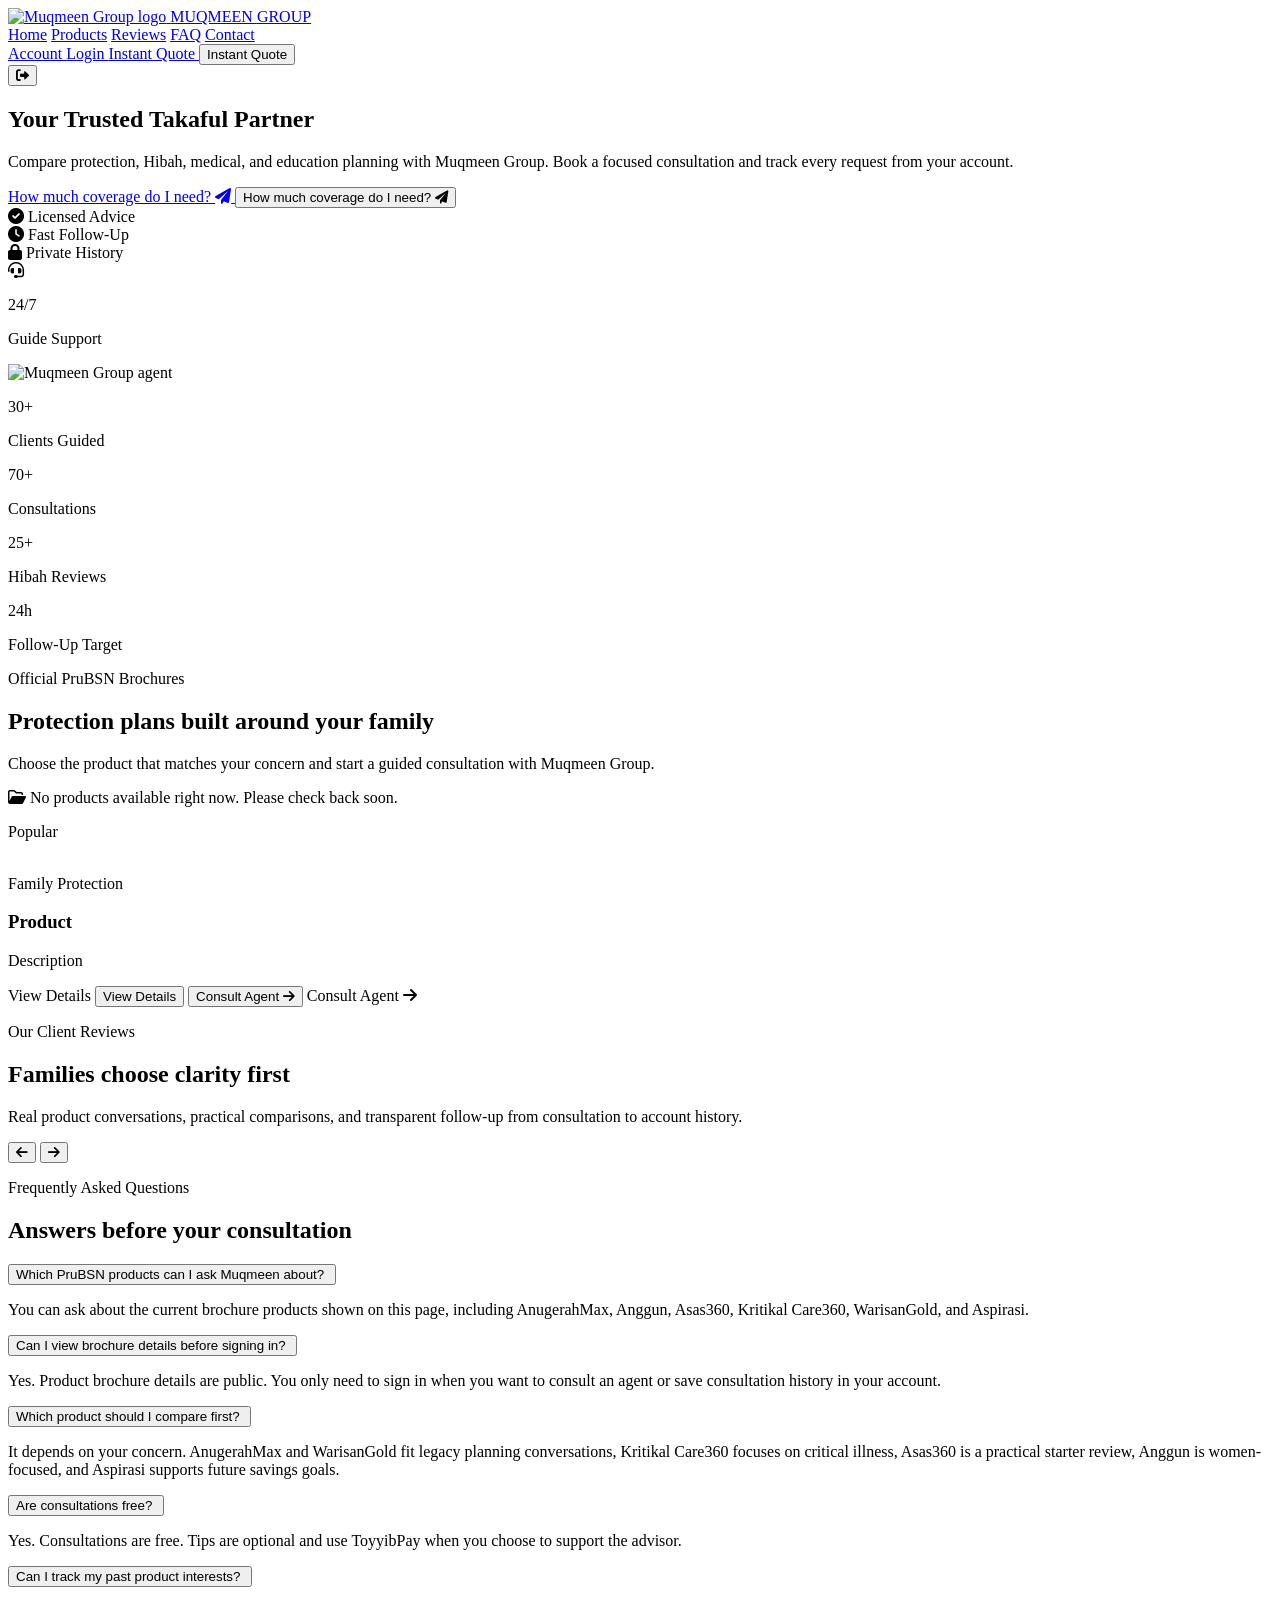
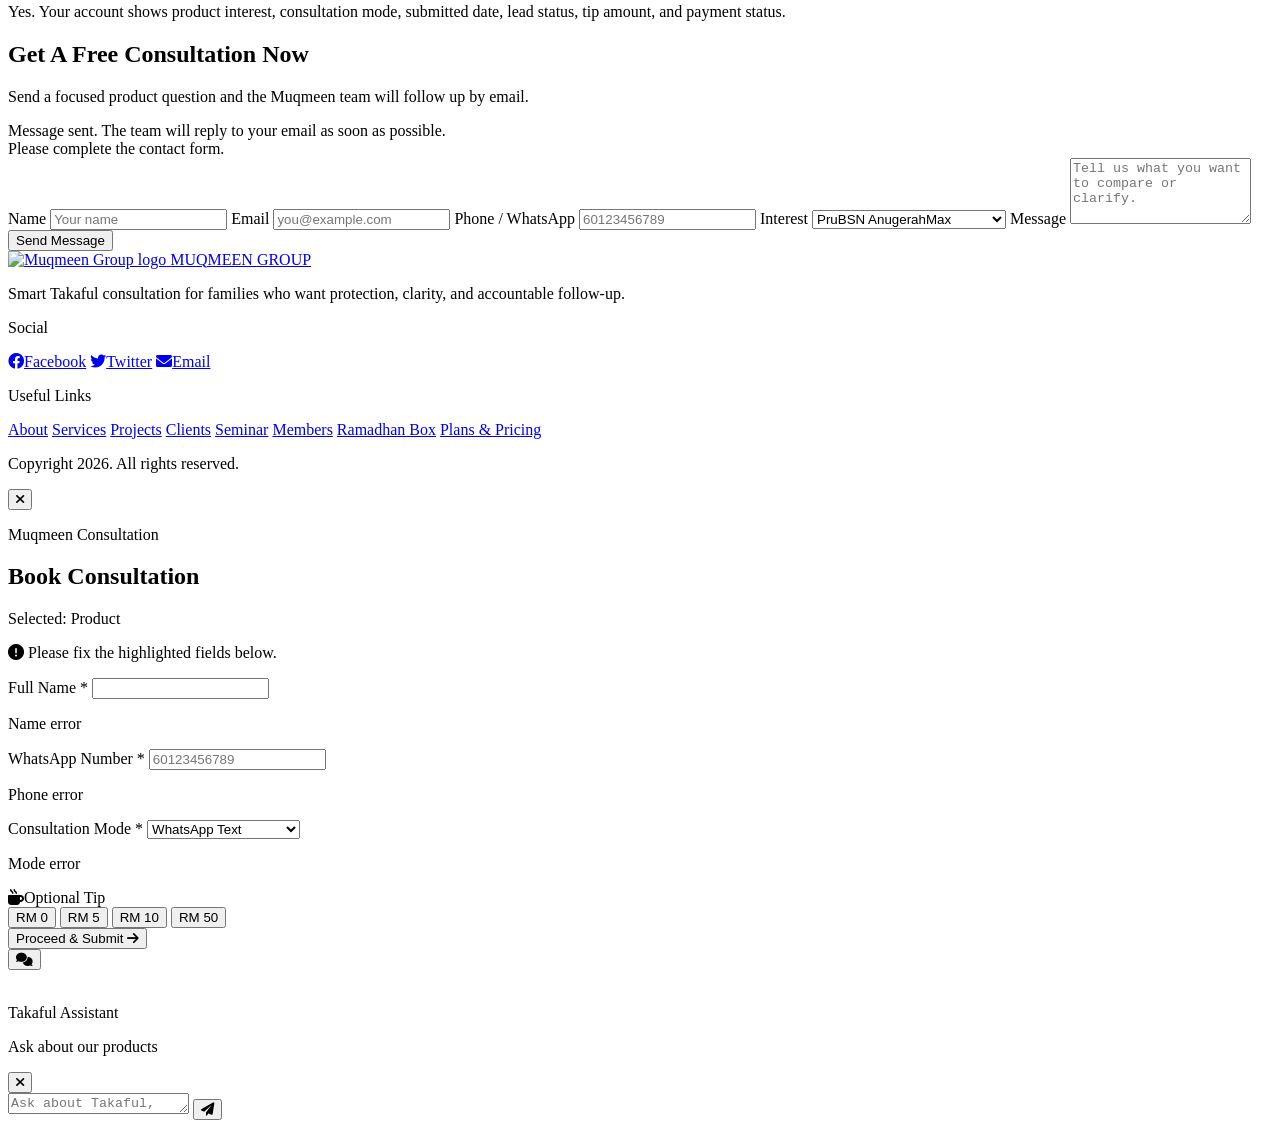
==== src/main/resources/templates/index.html @ d5a482e4 "merge Muqmeen brand assets" ====
<!DOCTYPE html>
<html lang="en" xmlns:th="http://www.thymeleaf.org">
<head>
    <meta charset="UTF-8">
    <meta name="viewport" content="width=device-width, initial-scale=1.0">
    <meta name="_csrf" th:content="${_csrf.token}">
    <meta name="_csrf_header" th:content="${_csrf.headerName}">
    <title>Muqmeen Group - Smart Takaful Consultation</title>
    <link rel="stylesheet" th:href="@{/css/app.css}">
    <link href="https://cdnjs.cloudflare.com/ajax/libs/font-awesome/6.0.0/css/all.min.css" rel="stylesheet">
    <link rel="preconnect" href="https://fonts.googleapis.com">
    <link rel="preconnect" href="https://fonts.gstatic.com" crossorigin>
    <link href="https://fonts.googleapis.com/css2?family=Poppins:wght@300;400;500;600;700;800;900&display=swap" rel="stylesheet">
    <script defer src="https://cdn.jsdelivr.net/npm/alpinejs@3.x.x/dist/cdn.min.js"></script>
</head>
<body x-data="bookingFlow()" x-init="initBooking()" class="muqmeen-dark-site bg-zinc-950 text-white antialiased"
      th:attr="data-form-error=${formError},data-selected-product=${selectedProductName}">

    <nav class="sticky top-0 z-50 border-b border-white/70 bg-white/90 backdrop-blur-xl">
        <div class="mx-auto flex h-20 max-w-7xl items-center justify-between px-4 sm:px-6 lg:px-8">
            <a href="/" class="flex items-center gap-3">
                <img th:src="@{/images/brand/mgkb.png}" src="/images/brand/mgkb.png" alt="Muqmeen Group logo"
                     class="h-14 w-14 object-contain">
                <span class="logo-wordmark text-sm leading-none text-yellow-400 sm:text-base">
                    MUQMEEN <span class="logo-wordmark-strong text-yellow-300">GROUP</span>
                </span>
            </a>

            <div class="hidden items-center gap-8 text-sm font-semibold text-zinc-600 lg:flex">
                <a href="#home" class="hover:text-zinc-950">Home</a>
                <a href="#products" class="hover:text-zinc-950">Products</a>
                <a href="#reviews" class="hover:text-zinc-950">Reviews</a>
                <a href="#faq" class="hover:text-zinc-950">FAQ</a>
                <a href="#contact" class="hover:text-zinc-950">Contact</a>
            </div>

            <div class="flex items-center gap-2 sm:gap-3">
                <a th:if="${customerSignedIn}" href="/account"
                   class="hidden rounded-full px-4 py-2 text-sm font-semibold text-zinc-700 hover:bg-zinc-100 hover:text-zinc-950 sm:inline-flex">
                    Account
                </a>
                <a th:unless="${customerSignedIn}" href="/login"
                   class="hidden rounded-full px-4 py-2 text-sm font-semibold text-zinc-700 hover:bg-zinc-100 hover:text-zinc-950 sm:inline-flex">
                    Login
                </a>
                <a th:unless="${customerSignedIn}" href="/login"
                   class="rounded-full bg-yellow-400 px-5 py-2.5 text-sm font-semibold text-zinc-950 shadow-[0_12px_30px_-16px_rgba(250,204,21,0.9)] hover:bg-yellow-300">
                    Instant Quote
                </a>
                <button th:if="${customerSignedIn}" type="button"
                        @click="openBooking('General Takaful Consultation')"
                        class="rounded-full bg-yellow-400 px-5 py-2.5 text-sm font-semibold text-zinc-950 shadow-[0_12px_30px_-16px_rgba(250,204,21,0.9)] hover:bg-yellow-300">
                    Instant Quote
                </button>
                <form th:if="${customerSignedIn}" th:action="@{/logout}" method="post" class="hidden sm:block">
                    <input type="hidden" th:name="${_csrf.parameterName}" th:value="${_csrf.token}">
                    <button type="submit" class="rounded-full px-3 py-2 text-sm font-semibold text-zinc-500 hover:bg-zinc-100 hover:text-zinc-950">
                        <i class="fa-solid fa-right-from-bracket"></i>
                    </button>
                </form>
            </div>
        </div>
    </nav>

    <main class="overflow-hidden bg-[#f8f7f2]">
        <section id="home" class="relative bg-[radial-gradient(circle_at_12%_12%,#fff7cc_0,#fff7cc_18%,transparent_38%),linear-gradient(110deg,#f8fbff_0%,#fffaf1_100%)] lg:min-h-[calc(100vh-5rem)]">
            <div class="mx-auto grid max-w-7xl items-center gap-10 px-4 pb-10 pt-14 sm:px-6 lg:grid-cols-[1fr_0.9fr] lg:px-8 lg:pb-6 lg:pt-16 xl:gap-12">
                <div>
                    <h1 class="hero-title max-w-3xl text-5xl font-semibold leading-[0.95] tracking-tight text-zinc-950 sm:text-6xl lg:text-7xl">
                        Your Trusted Takaful Partner
                    </h1>
                    <p class="mt-6 max-w-xl text-base font-medium leading-8 text-zinc-600 sm:text-lg">
                        Compare protection, Hibah, medical, and education planning with Muqmeen Group. Book a focused consultation and track every request from your account.
                    </p>

                    <div class="mt-8 flex w-full max-w-xl rounded-full border border-yellow-400/25 bg-zinc-950/80 p-1.5 shadow-[0_24px_80px_-48px_rgba(250,204,21,0.45)]">
                        <a th:unless="${customerSignedIn}" href="/register"
                           class="group flex min-h-12 w-full items-center justify-between gap-3 rounded-full px-4 py-2.5 text-left text-sm font-medium text-white transition duration-300 hover:bg-yellow-400/10 sm:text-base">
                            <span class="question-prompt-text min-w-0" :class="questionKey % 2 === 0 ? 'question-prompt-type-a' : 'question-prompt-type-b'" x-text="heroQuestion">How much coverage do I need?</span>
                            <span class="flex h-9 w-9 shrink-0 items-center justify-center rounded-full bg-yellow-400 text-zinc-950 transition duration-300 group-hover:bg-yellow-300">
                                <i class="fa-solid fa-paper-plane text-xs"></i>
                            </span>
                        </a>
                        <button th:if="${customerSignedIn}" type="button"
                                @click="openBooking('General Takaful Consultation')"
                                class="group flex min-h-12 w-full items-center justify-between gap-3 rounded-full px-4 py-2.5 text-left text-sm font-medium text-white transition duration-300 hover:bg-yellow-400/10 sm:text-base">
                            <span class="question-prompt-text min-w-0" :class="questionKey % 2 === 0 ? 'question-prompt-type-a' : 'question-prompt-type-b'" x-text="heroQuestion">How much coverage do I need?</span>
                            <span class="flex h-9 w-9 shrink-0 items-center justify-center rounded-full bg-yellow-400 text-zinc-950 transition duration-300 group-hover:bg-yellow-300">
                                <i class="fa-solid fa-paper-plane text-xs"></i>
                            </span>
                        </button>
                    </div>

                    <div class="mt-8 grid max-w-xl grid-cols-3 gap-4 text-xs font-medium text-zinc-600 sm:text-sm">
                        <div class="flex items-center gap-2"><i class="fa-solid fa-check-circle text-yellow-500"></i> Licensed Advice</div>
                        <div class="flex items-center gap-2"><i class="fa-solid fa-clock text-yellow-500"></i> Fast Follow-Up</div>
                        <div class="flex items-center gap-2"><i class="fa-solid fa-lock text-yellow-500"></i> Private History</div>
                    </div>
                </div>

                <div class="relative min-h-[24rem]">
                    <div class="absolute -left-6 top-16 z-20 rounded-[2rem] border border-white/80 bg-white p-5 shadow-premium">
                        <div class="mb-3 flex h-14 w-14 items-center justify-center rounded-2xl bg-yellow-400 text-zinc-950">
                            <i class="fa-solid fa-headset text-2xl"></i>
                        </div>
                        <p class="text-4xl font-semibold leading-none text-zinc-950">24/7</p>
                        <p class="mt-1 text-xs font-semibold text-zinc-500">Guide Support</p>
                    </div>
                    <img th:src="@{/images/brand/agent3.png}" src="/images/brand/agent3.png"
                         alt="Muqmeen Group agent"
                         class="relative ml-auto h-[25rem] w-full rounded-[2.5rem] object-cover object-center shadow-[0_34px_120px_-65px_rgba(9,9,11,0.8)] lg:w-[90%] xl:h-[27rem]">
                </div>
            </div>

            <div class="relative z-30 mx-auto mt-7 max-w-5xl px-4 pb-8 lg:mt-10 lg:pb-10">
                <div class="grid grid-cols-2 gap-3 rounded-[2rem] border border-yellow-400/20 bg-zinc-950/90 p-2.5 shadow-premium backdrop-blur-xl md:grid-cols-4">
                    <div class="rounded-[1.4rem] bg-yellow-400/10 px-4 py-3 text-center">
                        <p class="text-2xl font-semibold leading-none text-yellow-400 lg:text-3xl">30+</p>
                        <p class="mt-1.5 text-[0.68rem] font-semibold uppercase tracking-[0.14em] text-white/70">Clients Guided</p>
                    </div>
                    <div class="rounded-[1.4rem] bg-white/[0.03] px-4 py-3 text-center">
                        <p class="text-2xl font-semibold leading-none text-yellow-400 lg:text-3xl">70+</p>
                        <p class="mt-1.5 text-[0.68rem] font-semibold uppercase tracking-[0.14em] text-white/70">Consultations</p>
                    </div>
                    <div class="rounded-[1.4rem] bg-white/[0.03] px-4 py-3 text-center">
                        <p class="text-2xl font-semibold leading-none text-yellow-400 lg:text-3xl">25+</p>
                        <p class="mt-1.5 text-[0.68rem] font-semibold uppercase tracking-[0.14em] text-white/70">Hibah Reviews</p>
                    </div>
                    <div class="rounded-[1.4rem] bg-white/[0.03] px-4 py-3 text-center">
                        <p class="text-2xl font-semibold leading-none text-yellow-400 lg:text-3xl">24h</p>
                        <p class="mt-1.5 text-[0.68rem] font-semibold uppercase tracking-[0.14em] text-white/70">Follow-Up Target</p>
                    </div>
                </div>
            </div>
        </section>

        <section id="products" class="relative bg-zinc-950 py-20">
            <div class="mx-auto max-w-7xl px-4 sm:px-6 lg:px-8">
                <div class="mx-auto mb-12 max-w-6xl text-center">
                    <p class="text-sm font-semibold uppercase tracking-[0.22em] text-yellow-400">Official PruBSN Brochures</p>
                    <h2 class="mt-3 text-4xl font-semibold tracking-tight text-yellow-400 lg:whitespace-nowrap xl:text-5xl">Protection plans built around your family</h2>
                    <p class="mt-3 text-sm font-medium leading-6 text-white/70 lg:whitespace-nowrap">Choose the product that matches your concern and start a guided consultation with Muqmeen Group.</p>
                </div>

                <div class="grid grid-cols-1 gap-6 md:grid-cols-2 xl:grid-cols-3">
                    <div th:if="${#lists.isEmpty(products)}"
                         class="md:col-span-2 xl:col-span-3 rounded-[2rem] border border-dashed border-yellow-400/30 bg-zinc-900 px-6 py-16 text-center text-white/60">
                        <i class="fa-regular fa-folder-open mb-3 block text-3xl"></i>
                        No products available right now. Please check back soon.
                    </div>

                    <article th:each="product, iter : ${products}"
                             class="group relative flex min-h-[25rem] flex-col justify-between overflow-hidden rounded-[2rem] border border-yellow-400/15 bg-[#111111] p-6 shadow-[0_28px_70px_-58px_rgba(250,204,21,0.55)] transition duration-300 hover:-translate-y-1 hover:border-yellow-400/45 hover:shadow-premium"
                             th:classappend="${product.featured} ? ' ring-2 ring-yellow-400/90' : ''">
                        <p th:if="${product.featured}" class="absolute right-5 top-5 z-20 rounded-full bg-yellow-400 px-3 py-1 text-[0.68rem] font-semibold uppercase tracking-[0.16em] text-zinc-950">Popular</p>
                        <div>
                            <div class="relative overflow-hidden rounded-[1.5rem] border border-yellow-400/20 bg-zinc-950 shadow-[inset_0_1px_0_rgba(255,255,255,0.12)]">
                                <img th:if="${product.imageUrl != null && !#strings.isEmpty(product.imageUrl)}"
                                     th:src="${product.imageUrl}"
                                     th:alt="|${product.name} brochure image|"
                                     class="h-52 w-full object-cover transition duration-500 group-hover:scale-[1.03]">
                                <div th:unless="${product.imageUrl != null && !#strings.isEmpty(product.imageUrl)}"
                                     class="flex h-52 items-center justify-center bg-yellow-400 text-zinc-950">
                                    <i th:class="|fa-solid ${product.iconClass} text-4xl|"></i>
                                </div>
                                <div class="absolute bottom-4 left-4 rounded-full bg-zinc-950/90 px-3 py-1 text-[0.68rem] font-semibold uppercase tracking-[0.16em] text-yellow-400"
                                     th:text="${product.categoryLabel != null && !#strings.isEmpty(product.categoryLabel) ? product.categoryLabel : 'Takaful Plan'}">Family Protection</div>
                            </div>
                            <h3 class="mt-6 text-2xl font-semibold text-yellow-400" th:text="${product.name}">Product</h3>
                            <p class="mt-3 text-sm font-medium leading-6 text-white/70" th:text="${product.description}">Description</p>
                        </div>
                        <div class="mt-7 grid grid-cols-2 gap-3">
                            <a th:if="${product.brochureUrl != null && !#strings.isEmpty(product.brochureUrl)}"
                               th:href="${product.brochureUrl}"
                               target="_blank"
                               rel="noopener"
                               class="inline-flex items-center justify-center rounded-full border border-yellow-400/25 px-4 py-3 text-sm font-semibold text-white hover:border-yellow-400 hover:bg-yellow-400/10">
                                View Details
                            </a>
                            <button th:unless="${product.brochureUrl != null && !#strings.isEmpty(product.brochureUrl)}"
                                    type="button"
                                    class="inline-flex items-center justify-center rounded-full border border-yellow-400/25 px-4 py-3 text-sm font-semibold text-white">
                                View Details
                            </button>
                            <button th:if="${customerSignedIn}" type="button"
                                    th:data-product-name="${product.name}"
                                    @click="openBooking($el.dataset.productName || 'Consultation')"
                                    class="inline-flex items-center justify-center gap-2 rounded-full bg-yellow-400 px-5 py-3 text-sm font-semibold text-zinc-950 hover:bg-yellow-300">
                                Consult Agent <i class="fa-solid fa-arrow-right"></i>
                            </button>
                            <a th:unless="${customerSignedIn}"
                               th:href="@{/login(redirect=${'/?productId=' + product.id})}"
                               class="inline-flex items-center justify-center gap-2 rounded-full bg-yellow-400 px-5 py-3 text-sm font-semibold text-zinc-950 hover:bg-yellow-300">
                                Consult Agent <i class="fa-solid fa-arrow-right"></i>
                            </a>
                        </div>
                    </article>
                </div>
            </div>
        </section>

        <section id="reviews" x-data="reviewCarousel()" class="bg-zinc-950 py-20">
            <div class="mx-auto max-w-7xl px-4 sm:px-6 lg:px-8">
                <div class="mb-10 flex flex-col justify-between gap-6 sm:flex-row sm:items-end">
                    <div>
                        <p class="text-sm font-semibold uppercase tracking-[0.22em] text-yellow-400">Our Client Reviews</p>
                        <h2 class="mt-3 text-4xl font-semibold tracking-tight text-yellow-400">Families choose clarity first</h2>
                        <p class="mt-3 max-w-xl text-sm font-medium leading-6 text-white/70">Real product conversations, practical comparisons, and transparent follow-up from consultation to account history.</p>
                    </div>
                    <div class="flex gap-3">
                        <button type="button" @click="prev()" aria-label="Previous review"
                                class="flex h-11 w-11 items-center justify-center rounded-full border border-yellow-400/25 text-white transition hover:border-yellow-400 hover:bg-yellow-400/10">
                            <i class="fa-solid fa-arrow-left"></i>
                        </button>
                        <button type="button" @click="next()" aria-label="Next review"
                                class="flex h-11 w-11 items-center justify-center rounded-full bg-yellow-400 text-zinc-950 transition hover:bg-yellow-300">
                            <i class="fa-solid fa-arrow-right"></i>
                        </button>
                    </div>
                </div>

                <div class="grid grid-cols-1 gap-5 md:grid-cols-2 xl:grid-cols-4">
                    <template x-for="review in visibleReviews()" :key="review.name">
                    <article class="rounded-[1.5rem] border border-yellow-400/20 bg-[#111111] p-6 shadow-[0_28px_70px_-58px_rgba(250,204,21,0.5)] transition duration-300 hover:-translate-y-1 hover:border-yellow-400/45">
                        <div class="flex items-center gap-3">
                            <div class="flex h-11 w-11 shrink-0 items-center justify-center rounded-full bg-yellow-400/15 font-semibold text-yellow-400" x-text="review.initial">A</div>
                            <div>
                                <p class="text-sm font-semibold text-yellow-400" x-text="review.name">Aiman Hakim</p>
                                <p class="text-xs font-semibold text-white/60" x-text="review.product">PruBSN AnugerahMax</p>
                            </div>
                        </div>
                        <p class="mt-5 min-h-[6rem] text-sm font-medium leading-6 text-white/75" x-text="review.text">Review text</p>
                        <p class="mt-4 text-yellow-400"><i class="fa-solid fa-star"></i><i class="fa-solid fa-star"></i><i class="fa-solid fa-star"></i><i class="fa-solid fa-star"></i><i class="fa-solid fa-star"></i></p>
                    </article>
                    </template>
                </div>

                <div class="mt-8 flex justify-center gap-2">
                    <template x-for="(_, index) in reviews" :key="index">
                        <button type="button"
                                @click="goTo(index)"
                                class="h-2.5 rounded-full transition"
                                :class="index === activeIndex ? 'w-8 bg-yellow-400' : 'w-2.5 bg-white/20 hover:bg-white/40'"
                                :aria-label="`Go to review ${index + 1}`"></button>
                    </template>
                </div>
            </div>
        </section>

        <section id="faq" class="relative bg-[linear-gradient(135deg,#fffaf1_0%,#f5f8ff_100%)] py-24">
            <div class="mx-auto max-w-3xl px-4 sm:px-6 lg:px-8">
                <div class="mb-10 text-center">
                    <p class="text-sm font-semibold uppercase tracking-[0.22em] text-yellow-600">Frequently Asked Questions</p>
                    <h2 class="mt-3 text-4xl font-semibold tracking-tight text-zinc-950">Answers before your consultation</h2>
                </div>

                <div x-data="{ openFaq: 0 }" class="space-y-4">
                    <article class="rounded-2xl border bg-white p-5 shadow-sm" :class="openFaq === 0 ? 'border-yellow-400 ring-2 ring-yellow-300/50' : 'border-zinc-100'">
                        <button type="button" @click="openFaq = openFaq === 0 ? -1 : 0" class="flex w-full items-center justify-between gap-4 text-left text-sm font-semibold text-zinc-950">
                            Which PruBSN products can I ask Muqmeen about?
                            <i class="fa-solid" :class="openFaq === 0 ? 'fa-chevron-up' : 'fa-chevron-down'"></i>
                        </button>
                        <p x-show="openFaq === 0" class="mt-4 text-sm font-medium leading-7 text-zinc-600">
                            You can ask about the current brochure products shown on this page, including AnugerahMax, Anggun, Asas360, Kritikal Care360, WarisanGold, and Aspirasi.
                        </p>
                    </article>
                    <article class="rounded-2xl border bg-white p-5 shadow-sm" :class="openFaq === 1 ? 'border-yellow-400 ring-2 ring-yellow-300/50' : 'border-zinc-100'">
                        <button type="button" @click="openFaq = openFaq === 1 ? -1 : 1" class="flex w-full items-center justify-between gap-4 text-left text-sm font-semibold text-zinc-950">
                            Can I view brochure details before signing in?
                            <i class="fa-solid" :class="openFaq === 1 ? 'fa-chevron-up' : 'fa-chevron-down'"></i>
                        </button>
                        <p x-show="openFaq === 1" class="mt-4 text-sm font-medium leading-7 text-zinc-600">
                            Yes. Product brochure details are public. You only need to sign in when you want to consult an agent or save consultation history in your account.
                        </p>
                    </article>
                    <article class="rounded-2xl border bg-white p-5 shadow-sm" :class="openFaq === 2 ? 'border-yellow-400 ring-2 ring-yellow-300/50' : 'border-zinc-100'">
                        <button type="button" @click="openFaq = openFaq === 2 ? -1 : 2" class="flex w-full items-center justify-between gap-4 text-left text-sm font-semibold text-zinc-950">
                            Which product should I compare first?
                            <i class="fa-solid" :class="openFaq === 2 ? 'fa-chevron-up' : 'fa-chevron-down'"></i>
                        </button>
                        <p x-show="openFaq === 2" class="mt-4 text-sm font-medium leading-7 text-zinc-600">
                            It depends on your concern. AnugerahMax and WarisanGold fit legacy planning conversations, Kritikal Care360 focuses on critical illness, Asas360 is a practical starter review, Anggun is women-focused, and Aspirasi supports future savings goals.
                        </p>
                    </article>
                    <article class="rounded-2xl border bg-white p-5 shadow-sm" :class="openFaq === 3 ? 'border-yellow-400 ring-2 ring-yellow-300/50' : 'border-zinc-100'">
                        <button type="button" @click="openFaq = openFaq === 3 ? -1 : 3" class="flex w-full items-center justify-between gap-4 text-left text-sm font-semibold text-zinc-950">
                            Are consultations free?
                            <i class="fa-solid" :class="openFaq === 3 ? 'fa-chevron-up' : 'fa-chevron-down'"></i>
                        </button>
                        <p x-show="openFaq === 3" class="mt-4 text-sm font-medium leading-7 text-zinc-600">
                            Yes. Consultations are free. Tips are optional and use ToyyibPay when you choose to support the advisor.
                        </p>
                    </article>
                    <article class="rounded-2xl border bg-white p-5 shadow-sm" :class="openFaq === 4 ? 'border-yellow-400 ring-2 ring-yellow-300/50' : 'border-zinc-100'">
                        <button type="button" @click="openFaq = openFaq === 4 ? -1 : 4" class="flex w-full items-center justify-between gap-4 text-left text-sm font-semibold text-zinc-950">
                            Can I track my past product interests?
                            <i class="fa-solid" :class="openFaq === 4 ? 'fa-chevron-up' : 'fa-chevron-down'"></i>
                        </button>
                        <p x-show="openFaq === 4" class="mt-4 text-sm font-medium leading-7 text-zinc-600">
                            Yes. Your account shows product interest, consultation mode, submitted date, lead status, tip amount, and payment status.
                        </p>
                    </article>
                </div>
            </div>
        </section>

        <section id="contact" class="bg-zinc-950 px-4 py-20 sm:px-6 lg:px-8">
            <div class="mx-auto max-w-5xl rounded-[2rem] border border-yellow-400/20 bg-[#111111] p-8 text-white shadow-[0_34px_110px_-58px_rgba(250,204,21,0.22)] sm:p-10">
                <div class="mb-8 text-center">
                    <h2 class="text-3xl font-semibold tracking-tight sm:text-4xl">Get A Free Consultation Now</h2>
                    <p class="mt-2 text-sm font-medium text-zinc-300">Send a focused product question and the Muqmeen team will follow up by email.</p>
                </div>

                <div th:if="${contactSent}" class="mb-5 rounded-2xl border border-yellow-400/30 bg-yellow-400/10 px-5 py-4 text-sm font-semibold text-yellow-200">
                    Message sent. The team will reply to your email as soon as possible.
                </div>
                <div th:if="${contactError}" class="mb-5 rounded-2xl border border-red-400/30 bg-red-400/10 px-5 py-4 text-sm font-semibold text-red-100" th:text="${contactError}">
                    Please complete the contact form.
                </div>

                <form th:action="@{/contact}" method="post" class="grid gap-4 md:grid-cols-2">
                    <input type="hidden" th:name="${_csrf.parameterName}" th:value="${_csrf.token}">
                    <label class="text-sm font-semibold text-zinc-200">
                        Name
                        <input type="text" name="fullName" required th:value="${currentCustomer != null ? currentCustomer.fullName : ''}" placeholder="Your name"
                               class="mt-2 w-full rounded-full border-0 bg-white px-5 py-3 text-sm font-semibold text-zinc-950 outline-none ring-0 focus:ring-2 focus:ring-yellow-300">
                    </label>
                    <label class="text-sm font-semibold text-zinc-200">
                        Email
                        <input type="email" name="email" required th:value="${currentCustomer != null ? currentCustomer.email : ''}" placeholder="you@example.com"
                               class="mt-2 w-full rounded-full border-0 bg-white px-5 py-3 text-sm font-semibold text-zinc-950 outline-none ring-0 focus:ring-2 focus:ring-yellow-300">
                    </label>
                    <label class="text-sm font-semibold text-zinc-200">
                        Phone / WhatsApp
                        <input type="tel" name="phoneNumber" th:value="${currentCustomer != null ? currentCustomer.phoneNumber : ''}" placeholder="60123456789"
                               class="mt-2 w-full rounded-full border-0 bg-white px-5 py-3 text-sm font-semibold text-zinc-950 outline-none ring-0 focus:ring-2 focus:ring-yellow-300">
                    </label>
                    <label class="text-sm font-semibold text-zinc-200">
                        Interest
                        <select name="subject" required
                                class="mt-2 w-full rounded-full border-0 bg-white px-5 py-3 text-sm font-semibold text-zinc-950 outline-none ring-0 focus:ring-2 focus:ring-yellow-300">
                            <option value="PruBSN AnugerahMax">PruBSN AnugerahMax</option>
                            <option value="PruBSN Anggun">PruBSN Anggun</option>
                            <option value="PruBSN Asas360">PruBSN Asas360</option>
                            <option value="PruBSN Kritikal Care360">PruBSN Kritikal Care360</option>
                            <option value="PruBSN WarisanGold">PruBSN WarisanGold</option>
                            <option value="PruBSN Aspirasi">PruBSN Aspirasi</option>
                            <option value="General Takaful Consultation">General Takaful Consultation</option>
                        </select>
                    </label>
                    <label class="text-sm font-semibold text-zinc-200 md:col-span-2">
                        Message
                        <textarea name="message" required rows="4" maxlength="1000" placeholder="Tell us what you want to compare or clarify."
                                  class="mt-2 w-full resize-none rounded-[1.5rem] border-0 bg-white px-5 py-4 text-sm font-semibold text-zinc-950 outline-none ring-0 focus:ring-2 focus:ring-yellow-300"></textarea>
                    </label>
                    <button type="submit" class="rounded-full bg-yellow-400 px-8 py-3 text-sm font-semibold text-zinc-950 hover:bg-yellow-300 md:col-span-2">
                        Send Message
                    </button>
                </form>
            </div>
        </section>
    </main>

    <footer class="border-t border-yellow-400/10 bg-zinc-950 px-4 pb-8 pt-14 text-zinc-400 sm:px-6 lg:px-8">
        <div class="mx-auto grid max-w-7xl gap-10 border-b border-white/10 pb-10 md:grid-cols-[1.2fr_1fr_1fr]">
            <div>
                <a href="/" class="flex items-center gap-3">
                    <img th:src="@{/images/brand/mgkb.png}" src="/images/brand/mgkb.png" alt="Muqmeen Group logo"
                         class="h-14 w-14 object-contain">
                    <span class="logo-wordmark text-sm leading-none text-yellow-400 sm:text-base">
                        MUQMEEN <span class="logo-wordmark-strong text-yellow-300">GROUP</span>
                    </span>
                </a>
                <p class="mt-5 max-w-sm text-sm font-medium leading-7">Smart Takaful consultation for families who want protection, clarity, and accountable follow-up.</p>
            </div>
            <div>
                <p class="mb-4 text-sm font-semibold uppercase tracking-[0.16em] text-white">Social</p>
                <div class="grid gap-3 text-sm font-semibold">
                    <a href="http://www.facebook.com/mgklg" target="_blank" rel="noopener" class="hover:text-yellow-300"><i class="fa-brands fa-facebook mr-2"></i>Facebook</a>
                    <a href="http://www.twitter.com/azizriadi" target="_blank" rel="noopener" class="hover:text-yellow-300"><i class="fa-brands fa-twitter mr-2"></i>Twitter</a>
                    <a href="mailto:info@muqmeen.com.my" class="hover:text-yellow-300"><i class="fa-solid fa-envelope mr-2"></i>Email</a>
                </div>
            </div>
            <div>
                <p class="mb-4 text-sm font-semibold uppercase tracking-[0.16em] text-white">Useful Links</p>
                <div class="grid gap-3 text-sm font-semibold sm:grid-cols-2">
                    <a href="https://www.muqmeen.com.my/about" target="_blank" rel="noopener" class="hover:text-yellow-300">About</a>
                    <a href="https://www.muqmeen.com.my/services" target="_blank" rel="noopener" class="hover:text-yellow-300">Services</a>
                    <a href="https://www.muqmeen.com.my/projects" target="_blank" rel="noopener" class="hover:text-yellow-300">Projects</a>
                    <a href="https://www.muqmeen.com.my/clients" target="_blank" rel="noopener" class="hover:text-yellow-300">Clients</a>
                    <a href="https://www.muqmeen.com.my/seminar" target="_blank" rel="noopener" class="hover:text-yellow-300">Seminar</a>
                    <a href="https://www.muqmeen.com.my/members" target="_blank" rel="noopener" class="hover:text-yellow-300">Members</a>
                    <a href="https://www.muqmeen.com.my/ramadhanbox" target="_blank" rel="noopener" class="hover:text-yellow-300">Ramadhan Box</a>
                    <a href="https://www.muqmeen.com.my/plans-pricing" target="_blank" rel="noopener" class="hover:text-yellow-300">Plans &amp; Pricing</a>
                </div>
            </div>
        </div>
        <p class="mx-auto mt-8 max-w-7xl text-center text-xs font-semibold">Copyright 2026. All rights reserved.</p>
    </footer>

    <div id="booking-modal" x-cloak x-show="bookingOpen" @click.self="closeBooking()"
         class="fixed inset-0 z-[100] flex items-center justify-center bg-zinc-950/70 p-4 backdrop-blur-sm">
        <div class="relative flex max-h-[90vh] w-full max-w-lg flex-col rounded-[2rem] bg-white shadow-2xl">
            <button type="button" @click="closeBooking()" class="absolute right-5 top-5 text-zinc-400 hover:text-zinc-950">
                <i class="fa-solid fa-xmark text-xl"></i>
            </button>

            <div class="border-b border-zinc-100 p-7">
                <p class="text-xs font-semibold uppercase tracking-[0.18em] text-yellow-600">Muqmeen Consultation</p>
                <h2 class="mt-2 text-3xl font-semibold text-zinc-950">Book Consultation</h2>
                <p class="mt-2 text-sm text-zinc-500">Selected: <span id="modal-product-name" class="font-semibold text-zinc-950" x-text="selectedProduct || 'Product'">Product</span></p>
            </div>

            <div class="overflow-y-auto p-7">
                <div th:if="${formError}"
                     class="mb-4 rounded-2xl border border-yellow-200 bg-yellow-50 p-4 text-sm text-yellow-700">
                    <p class="font-semibold">
                        <i class="fa-solid fa-circle-exclamation mr-1"></i>
                        Please fix the highlighted fields below.
                    </p>
                </div>

                <form id="consultation-form" th:action="@{/submit-lead}" th:object="${lead}" method="post">
                    <input type="hidden" th:name="${_csrf.parameterName}" th:value="${_csrf.token}">
                    <input type="hidden" name="productType" id="productType" th:field="*{productType}" x-model="selectedProduct">

                    <div class="space-y-4">
                        <div>
                            <label class="mb-1 block text-sm font-semibold text-zinc-700">Full Name <span class="text-yellow-500">*</span></label>
                            <input type="text" name="fullName" th:field="*{fullName}" required
                                   th:classappend="${#fields.hasErrors('fullName')} ? 'border-amber-400 focus:ring-yellow-400' : 'border-zinc-200 focus:ring-yellow-400'"
                                   class="w-full rounded-full border px-5 py-3 text-sm font-semibold outline-none focus:ring-2">
                            <p th:if="${#fields.hasErrors('fullName')}" th:errors="*{fullName}" class="mt-1 text-xs text-yellow-600">Name error</p>
                        </div>

                        <div>
                            <label class="mb-1 block text-sm font-semibold text-zinc-700">WhatsApp Number <span class="text-yellow-500">*</span></label>
                            <input type="tel" name="phoneNumber" th:field="*{phoneNumber}" placeholder="60123456789" required
                                   th:classappend="${#fields.hasErrors('phoneNumber')} ? 'border-amber-400 focus:ring-yellow-400' : 'border-zinc-200 focus:ring-yellow-400'"
                                   class="w-full rounded-full border px-5 py-3 text-sm font-semibold outline-none focus:ring-2">
                            <p th:if="${#fields.hasErrors('phoneNumber')}" th:errors="*{phoneNumber}" class="mt-1 text-xs text-yellow-600">Phone error</p>
                        </div>

                        <div>
                            <label class="mb-1 block text-sm font-semibold text-zinc-700">Consultation Mode <span class="text-yellow-500">*</span></label>
                            <select name="consultationMode" th:field="*{consultationMode}" required
                                    th:classappend="${#fields.hasErrors('consultationMode')} ? 'border-amber-400 focus:ring-yellow-400' : 'border-zinc-200 focus:ring-yellow-400'"
                                    class="w-full rounded-full border px-5 py-3 text-sm font-semibold outline-none focus:ring-2">
                                <option value="WhatsApp">WhatsApp Text</option>
                                <option value="Voice/Video Call">Voice/Video Call</option>
                                <option value="Face-to-Face">Face-to-Face Meeting</option>
                            </select>
                            <p th:if="${#fields.hasErrors('consultationMode')}" th:errors="*{consultationMode}" class="mt-1 text-xs text-yellow-600">Mode error</p>
                        </div>

                        <div class="rounded-2xl border border-zinc-100 bg-zinc-50 p-4">
                            <label class="mb-3 block text-sm font-semibold text-zinc-950">
                                <i class="fa-solid fa-mug-hot mr-2 text-yellow-500"></i>Optional Tip
                            </label>

                            <div class="grid grid-cols-2 gap-2 sm:grid-cols-4">
                                <button type="button" @click="selectedTip = '0'"
                                        :class="selectedTip === '0' ? 'border-yellow-400 bg-yellow-100 text-zinc-950' : 'border-zinc-200 bg-white hover:bg-zinc-100'"
                                        class="rounded-full border px-3 py-2 text-sm font-semibold">RM 0</button>
                                <button type="button" @click="selectedTip = '5'"
                                        :class="selectedTip === '5' ? 'border-yellow-400 bg-yellow-100 text-zinc-950' : 'border-zinc-200 bg-white hover:bg-zinc-100'"
                                        class="rounded-full border px-3 py-2 text-sm font-semibold">RM 5</button>
                                <button type="button" @click="selectedTip = '10'"
                                        :class="selectedTip === '10' ? 'border-yellow-400 bg-yellow-100 text-zinc-950' : 'border-zinc-200 bg-white hover:bg-zinc-100'"
                                        class="rounded-full border px-3 py-2 text-sm font-semibold">RM 10</button>
                                <button type="button" @click="selectedTip = '50'"
                                        :class="selectedTip === '50' ? 'border-yellow-400 bg-yellow-100 text-zinc-950' : 'border-zinc-200 bg-white hover:bg-zinc-100'"
                                        class="rounded-full border px-3 py-2 text-sm font-semibold">RM 50</button>
                            </div>
                            <input type="hidden" name="tipAmount" th:field="*{tipAmount}" x-model="selectedTip">
                        </div>
                    </div>

                    <button type="submit" class="mt-7 flex w-full items-center justify-center gap-2 rounded-full bg-yellow-400 px-5 py-3 text-sm font-semibold text-zinc-950 hover:bg-yellow-300">
                        Proceed &amp; Submit <i class="fa-solid fa-arrow-right"></i>
                    </button>
                </form>
            </div>
        </div>
    </div>

    <button id="chat-toggle" type="button" aria-label="Open chat assistant"
            class="fixed bottom-6 right-6 z-50 flex h-14 w-14 items-center justify-center rounded-full bg-yellow-400 text-zinc-950 shadow-lg hover:bg-yellow-300">
        <i class="fa-solid fa-comments text-xl"></i>
    </button>

    <div id="chat-panel"
         class="fixed bottom-24 right-6 z-50 hidden h-[38rem] max-h-[calc(100vh-7rem)] w-[30rem] max-w-[calc(100vw-2rem)] flex-col overflow-hidden rounded-[1.75rem] border border-yellow-400/25 bg-[#101010] shadow-2xl">
        <div class="flex items-center justify-between border-b border-yellow-400/15 bg-zinc-950 px-5 py-4 text-white">
            <div class="flex items-center gap-3">
                <span class="flex h-10 w-10 items-center justify-center rounded-2xl bg-yellow-400 text-zinc-950">
                    <i class="fa-solid fa-shield-halved"></i>
                </span>
                <div>
                    <p class="text-base font-semibold leading-tight">Takaful Assistant</p>
                    <p class="text-sm text-zinc-300 leading-tight">Ask about our products</p>
                </div>
            </div>
            <button type="button" id="chat-close" class="flex h-10 w-10 items-center justify-center rounded-full text-zinc-300 hover:bg-yellow-400/10 hover:text-yellow-300" aria-label="Close chat">
                <i class="fa-solid fa-xmark text-lg"></i>
            </button>
        </div>
        <div id="chat-messages" class="flex-1 space-y-4 overflow-y-auto bg-[#0d0d0d] p-5 text-sm leading-6"></div>
        <form id="chat-form" class="flex items-end gap-3 border-t border-yellow-400/15 bg-[#080808] p-4">
            <textarea id="chat-input" rows="1" maxlength="500" required
                      placeholder="Ask about Takaful, Hibah, our products..."
                      class="min-h-12 flex-1 resize-none overflow-hidden rounded-2xl border border-yellow-400/35 px-4 py-3 text-sm leading-6 outline-none focus:border-yellow-400 focus:ring-2 focus:ring-yellow-400"></textarea>
            <button id="chat-send" type="submit"
                    class="flex h-12 w-12 shrink-0 items-center justify-center rounded-2xl bg-yellow-400 text-sm font-semibold text-zinc-950 hover:bg-yellow-300 disabled:cursor-not-allowed disabled:opacity-50">
                <i class="fa-solid fa-paper-plane"></i>
            </button>
        </form>
    </div>

    <script>
        (function () {
            const toggle = document.getElementById('chat-toggle');
            const panel = document.getElementById('chat-panel');
            const closeBtn = document.getElementById('chat-close');
            const form = document.getElementById('chat-form');
            const input = document.getElementById('chat-input');
            const sendBtn = document.getElementById('chat-send');
            const messages = document.getElementById('chat-messages');
            const csrfToken = document.querySelector('meta[name="_csrf"]').content;
            const csrfHeader = document.querySelector('meta[name="_csrf_header"]').content;

            const history = [];
            let opened = false;

            function openPanel() {
                panel.classList.remove('hidden');
                panel.classList.add('flex');
                if (!opened) {
                    appendMessage('assistant', "Hi! I'm Muqmeen's Takaful assistant. Ask me about our PruBSN brochure products, Hibah planning, or how to book a consultation.");
                    opened = true;
                }
                setTimeout(function () { input.focus(); }, 50);
            }
            function closePanel() {
                panel.classList.add('hidden');
                panel.classList.remove('flex');
            }

            function appendMessage(role, text) {
                const wrap = document.createElement('div');
                wrap.className = role === 'user' ? 'flex justify-end' : 'flex justify-start';
                const bubble = document.createElement('div');
                bubble.className = role === 'user'
                    ? 'max-w-[84%] rounded-2xl rounded-br-sm bg-yellow-400 px-4 py-3 text-zinc-950 whitespace-pre-wrap break-words'
                    : 'max-w-[86%] rounded-2xl rounded-bl-sm border border-yellow-400/25 bg-[#151515] px-4 py-3 text-zinc-200 whitespace-pre-wrap break-words';
                bubble.textContent = text;
                wrap.appendChild(bubble);
                messages.appendChild(wrap);
                messages.scrollTop = messages.scrollHeight;
                return bubble;
            }

            function appendTyping() {
                const wrap = document.createElement('div');
                wrap.className = 'flex justify-start';
                wrap.id = 'chat-typing';
                const bubble = document.createElement('div');
                bubble.className = 'rounded-2xl rounded-bl-sm border border-yellow-400/25 bg-[#151515] px-4 py-3 text-zinc-400 italic';
                bubble.textContent = 'Typing...';
                wrap.appendChild(bubble);
                messages.appendChild(wrap);
                messages.scrollTop = messages.scrollHeight;
            }
            function removeTyping() {
                const t = document.getElementById('chat-typing');
                if (t) t.remove();
            }

            toggle.addEventListener('click', function () {
                if (panel.classList.contains('hidden')) openPanel(); else closePanel();
            });
            closeBtn.addEventListener('click', closePanel);

            function resizeInput() {
                input.style.height = 'auto';
                input.style.height = Math.min(input.scrollHeight, 112) + 'px';
            }

            input.addEventListener('input', resizeInput);

            input.addEventListener('keydown', function (e) {
                if (e.key === 'Enter' && !e.shiftKey) {
                    e.preventDefault();
                    form.requestSubmit();
                }
            });

            form.addEventListener('submit', async function (e) {
                e.preventDefault();
                const text = input.value.trim();
                if (!text) return;

                appendMessage('user', text);
                history.push({ role: 'user', text: text });
                input.value = '';
                resizeInput();
                input.disabled = true;
                sendBtn.disabled = true;
                appendTyping();

                try {
                    const res = await fetch('/api/chat', {
                        method: 'POST',
                        headers: {
                            'Content-Type': 'application/json',
                            [csrfHeader]: csrfToken
                        },
                        body: JSON.stringify({ message: text, history: history.slice(-6) })
                    });
                    removeTyping();

                    let payload = null;
                    try { payload = await res.json(); } catch (parseErr) { payload = null; }

                    if (!res.ok) {
                        const msg = (payload && payload.reply)
                            || (res.status === 429 ? "You're sending messages a bit too fast. Please wait a minute and try again." : 'Something went wrong. Please try again.');
                        appendMessage('assistant', msg);
                        return;
                    }

                    const reply = payload && payload.reply ? payload.reply : '...';
                    appendMessage('assistant', reply);
                    history.push({ role: 'assistant', text: reply });
                } catch (err) {
                    removeTyping();
                    appendMessage('assistant', 'Connection error. Please try again in a moment.');
                } finally {
                    input.disabled = false;
                    sendBtn.disabled = false;
                    input.focus();
                }
            });
        })();
    </script>

    <script>
        function reviewCarousel() {
            return {
                activeIndex: 0,
                visibleCount: 4,
                reviews: [
                    {
                        initial: 'A',
                        name: 'Aiman Hakim',
                        product: 'PruBSN AnugerahMax',
                        text: 'The AnugerahMax brochure felt easier to understand after the consultation. Muqmeen helped me compare protection and legacy needs without rushing the decision.'
                    },
                    {
                        initial: 'N',
                        name: 'Nur Afiqah',
                        product: 'PruBSN Aspirasi',
                        text: 'I wanted a clearer savings path for future family goals. The advisor explained Aspirasi in practical terms and showed what to review before committing.'
                    },
                    {
                        initial: 'S',
                        name: 'Sarah Ismail',
                        product: 'PruBSN WarisanGold',
                        text: 'WarisanGold made more sense once inheritance and beneficiary concerns were explained simply. The follow-up notes in my account were useful.'
                    },
                    {
                        initial: 'F',
                        name: 'Farhan Rahman',
                        product: 'PruBSN Kritikal Care360',
                        text: 'The consultation helped me focus on recovery support and income continuity. I could ask direct questions before deciding what suited my family.'
                    },
                    {
                        initial: 'M',
                        name: 'Mira Zulkifli',
                        product: 'PruBSN Anggun',
                        text: 'I liked that Anggun was discussed around my actual life stage, not as a generic product. The brochure details were easier to digest afterwards.'
                    },
                    {
                        initial: 'H',
                        name: 'Haziq Danish',
                        product: 'PruBSN Asas360',
                        text: 'Asas360 was a good starting point for my first takaful review. The advisor kept the explanation simple and helped me plan the next step.'
                    }
                ],
                init() {
                    this.updateVisibleCount();
                    window.addEventListener('resize', () => this.updateVisibleCount());
                },
                updateVisibleCount() {
                    if (window.innerWidth >= 1280) {
                        this.visibleCount = 4;
                    } else if (window.innerWidth >= 768) {
                        this.visibleCount = 2;
                    } else {
                        this.visibleCount = 1;
                    }
                },
                visibleReviews() {
                    return Array.from({ length: this.visibleCount }, (_, offset) => {
                        const index = (this.activeIndex + offset) % this.reviews.length;
                        return this.reviews.at(index);
                    });
                },
                next() {
                    this.activeIndex = (this.activeIndex + 1) % this.reviews.length;
                },
                prev() {
                    this.activeIndex = (this.activeIndex - 1 + this.reviews.length) % this.reviews.length;
                },
                goTo(index) {
                    this.activeIndex = index;
                }
            };
        }

        function bookingFlow() {
            return {
                bookingOpen: false,
                selectedProduct: '',
                selectedTip: '5',
                questionKey: 0,
                heroQuestion: 'Do I have enough family protection?',
                heroQuestions: [
                    'Do I have enough family protection?',
                    'What gap does my medical card miss?',
                    'How much cover fits my budget?',
                    'Can Hibah help my family faster?',
                    'Should I review my old policy first?',
                    'How do I protect my parents wisely?',
                    'What if my income stops suddenly?',
                    'Which plan fits a young family?',
                    'Do I need Hibah and medical cover?',
                    'What should I prepare before booking?'
                ],
                initBooking() {
                    const productInput = document.getElementById('productType');
                    const tipInput = document.querySelector('input[name="tipAmount"]');
                    if (productInput && productInput.value) this.selectedProduct = productInput.value;
                    if (tipInput && tipInput.value) this.selectedTip = tipInput.value;
                    window.setInterval(() => this.rotateHeroQuestion(), 7000);
                    if (document.body.dataset.selectedProduct) {
                        this.selectedProduct = document.body.dataset.selectedProduct;
                        this.bookingOpen = true;
                    }
                    if (document.body.dataset.formError === 'true') {
                        this.selectedProduct = this.selectedProduct || 'Consultation';
                        this.bookingOpen = true;
                    }
                },
                openBooking(productName) {
                    this.selectedProduct = productName;
                    this.bookingOpen = true;
                },
                closeBooking() {
                    this.bookingOpen = false;
                },
                rotateHeroQuestion() {
                    if (!this.heroQuestions.length) return;
                    let next = this.heroQuestion;
                    while (next === this.heroQuestion && this.heroQuestions.length > 1) {
                        next = this.heroQuestions[Math.floor(Math.random() * this.heroQuestions.length)];
                    }
                    this.heroQuestion = next;
                    this.questionKey++;
                }
            };
        }
    </script>
</body>
</html>
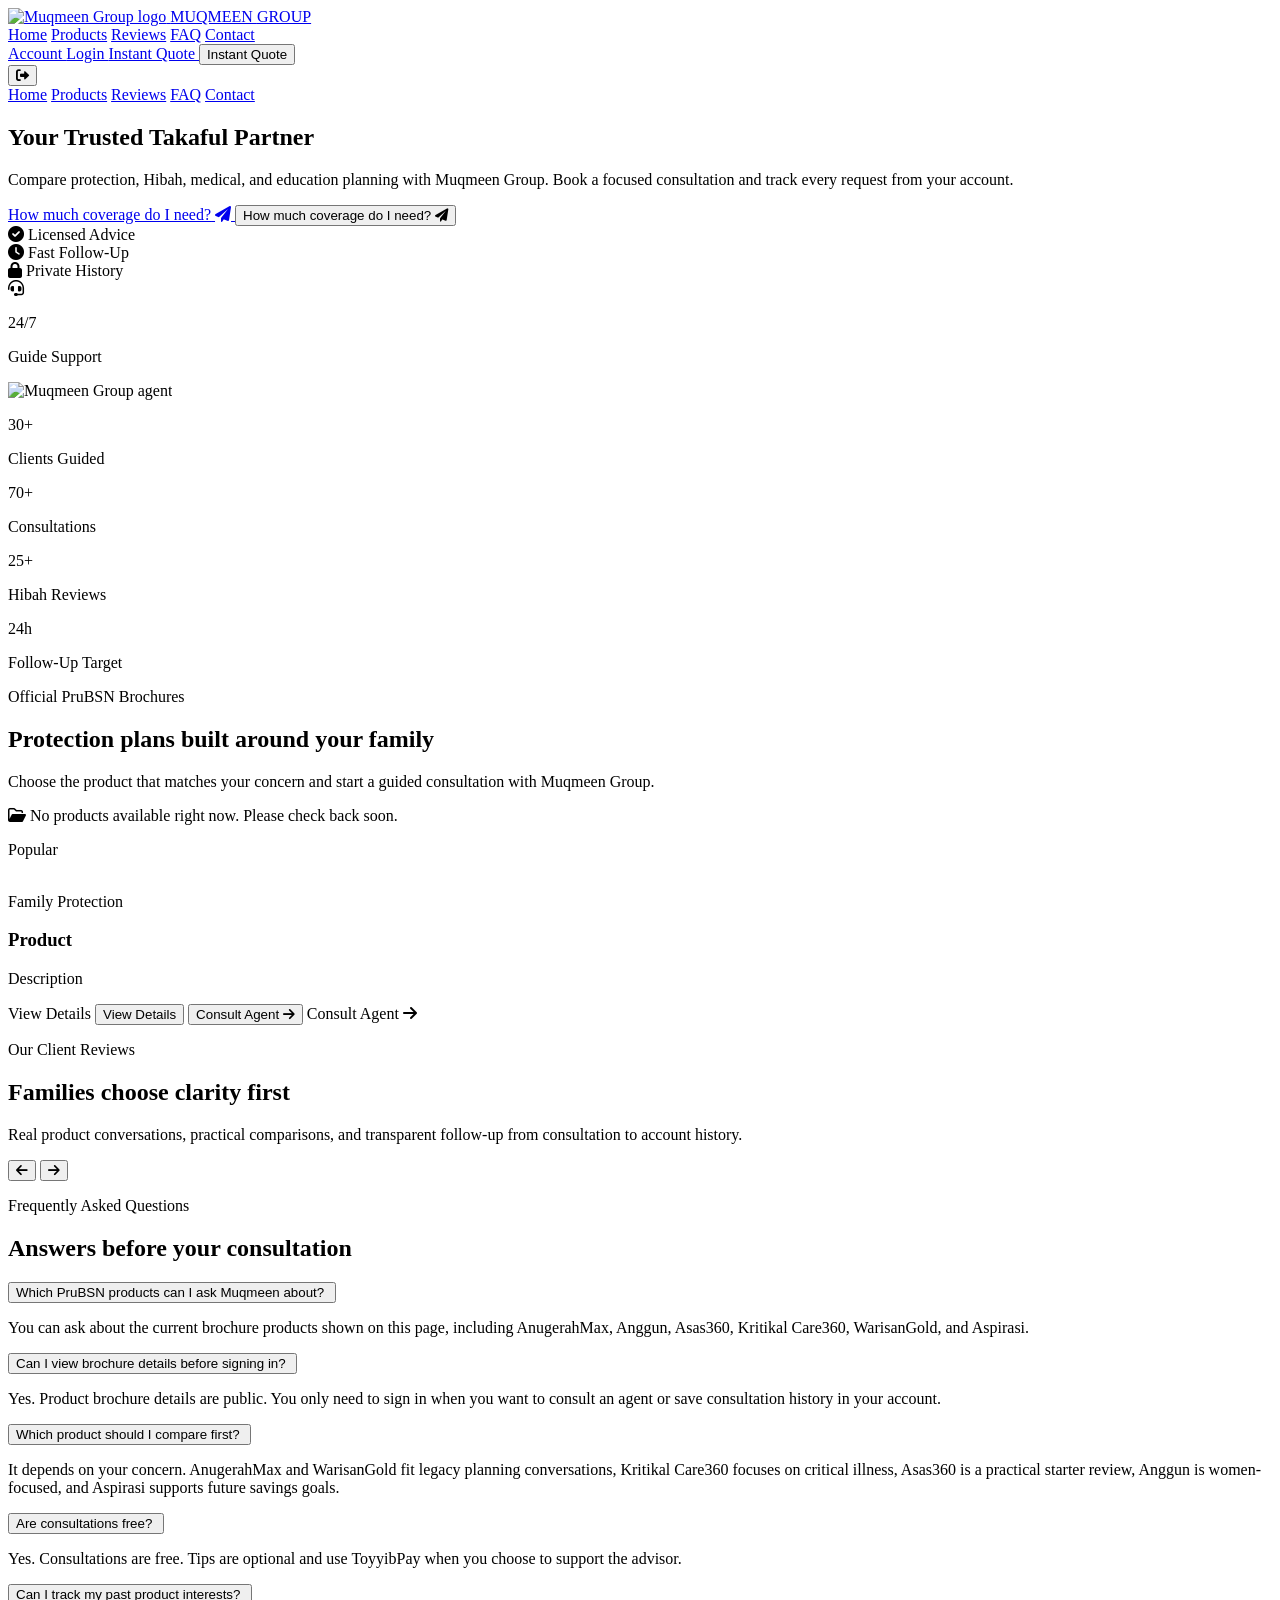
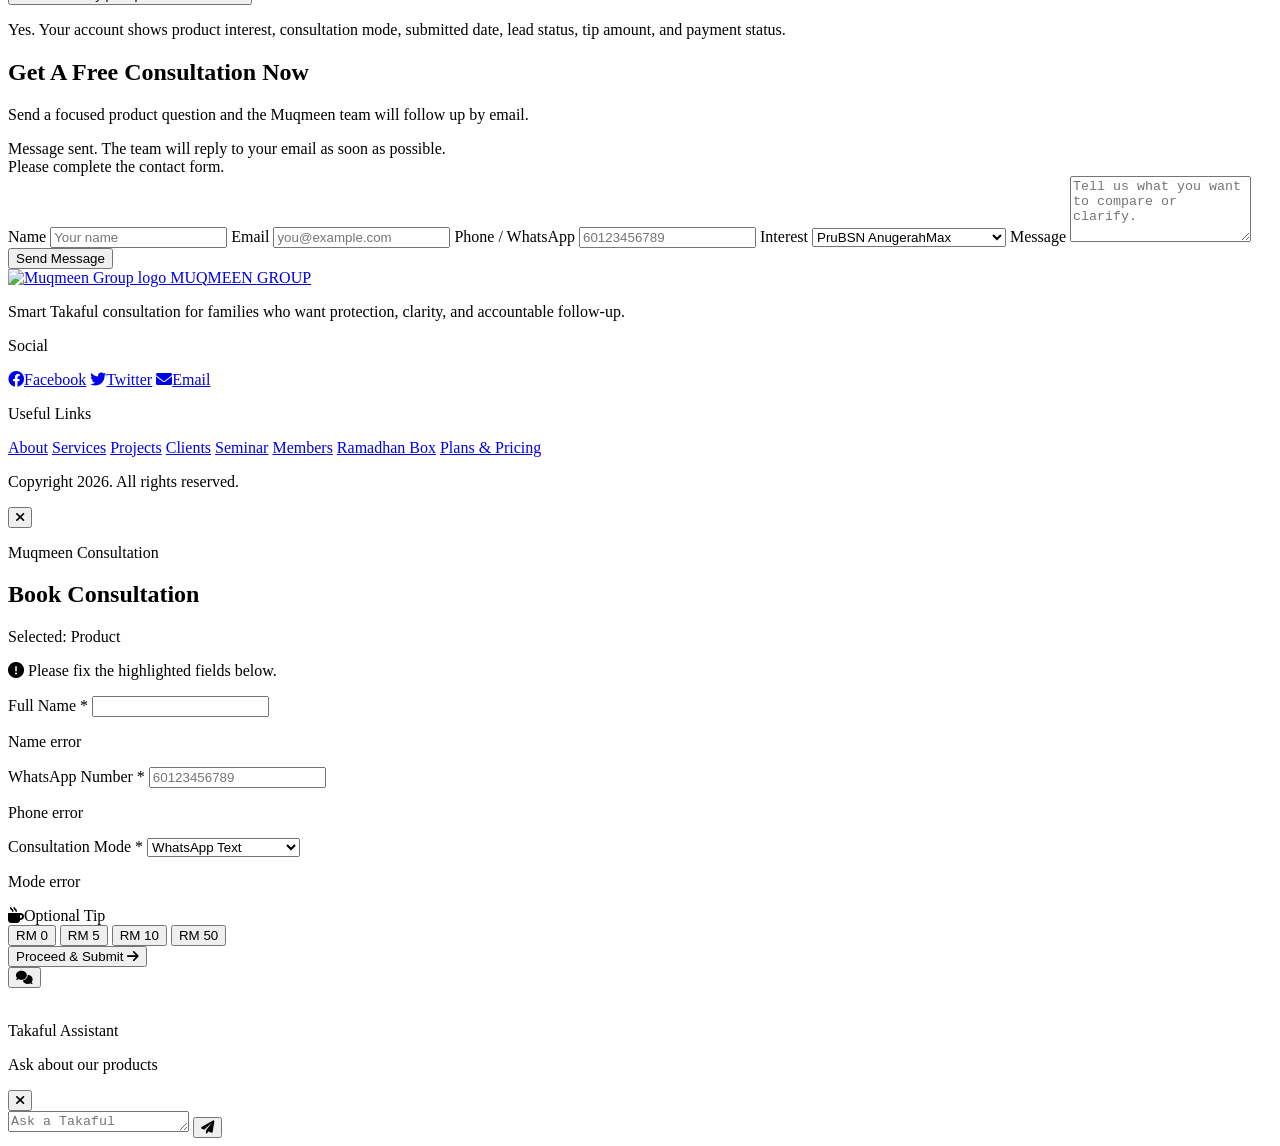
==== commit d4a32e8c: "feat: improve mobile landing and chat" ====
--- a/src/main/resources/templates/index.html
+++ b/src/main/resources/templates/index.html
@@ -13,21 +13,21 @@
     <link href="https://fonts.googleapis.com/css2?family=Poppins:wght@300;400;500;600;700;800;900&display=swap" rel="stylesheet">
     <script defer src="https://cdn.jsdelivr.net/npm/alpinejs@3.x.x/dist/cdn.min.js"></script>
 </head>
-<body x-data="bookingFlow()" x-init="initBooking()" class="muqmeen-dark-site bg-zinc-950 text-white antialiased"
+<body id="top" x-data="bookingFlow()" x-init="initBooking()" class="muqmeen-dark-site bg-zinc-950 text-white antialiased"
       th:attr="data-form-error=${formError},data-selected-product=${selectedProductName}">
 
     <nav class="sticky top-0 z-50 border-b border-white/70 bg-white/90 backdrop-blur-xl">
-        <div class="mx-auto flex h-20 max-w-7xl items-center justify-between px-4 sm:px-6 lg:px-8">
+        <div class="mx-auto flex h-16 max-w-7xl items-center justify-between px-4 sm:h-20 sm:px-6 lg:px-8">
             <a href="/" class="flex items-center gap-3">
                 <img th:src="@{/images/brand/mgkb.png}" src="/images/brand/mgkb.png" alt="Muqmeen Group logo"
-                     class="h-14 w-14 object-contain">
-                <span class="logo-wordmark text-sm leading-none text-yellow-400 sm:text-base">
+                     class="h-12 w-12 object-contain sm:h-14 sm:w-14">
+                <span class="logo-wordmark text-xs leading-none text-yellow-400 sm:text-base">
                     MUQMEEN <span class="logo-wordmark-strong text-yellow-300">GROUP</span>
                 </span>
             </a>
 
             <div class="hidden items-center gap-8 text-sm font-semibold text-zinc-600 lg:flex">
-                <a href="#home" class="hover:text-zinc-950">Home</a>
+                <a href="#top" class="hover:text-zinc-950">Home</a>
                 <a href="#products" class="hover:text-zinc-950">Products</a>
                 <a href="#reviews" class="hover:text-zinc-950">Reviews</a>
                 <a href="#faq" class="hover:text-zinc-950">FAQ</a>
@@ -60,20 +60,29 @@
                 </form>
             </div>
         </div>
+        <div class="mobile-anchor-nav border-t border-yellow-400/10 px-3 pb-3 lg:hidden">
+            <div class="mx-auto grid max-w-7xl grid-cols-5 gap-1 pt-3 text-center text-[0.68rem] font-medium">
+                <a href="#top" class="rounded-full border border-yellow-400/20 px-2 py-2 text-white/75 hover:border-yellow-400 hover:text-yellow-300">Home</a>
+                <a href="#products" class="rounded-full border border-yellow-400/20 px-2 py-2 text-white/75 hover:border-yellow-400 hover:text-yellow-300">Products</a>
+                <a href="#reviews" class="rounded-full border border-yellow-400/20 px-2 py-2 text-white/75 hover:border-yellow-400 hover:text-yellow-300">Reviews</a>
+                <a href="#faq" class="rounded-full border border-yellow-400/20 px-2 py-2 text-white/75 hover:border-yellow-400 hover:text-yellow-300">FAQ</a>
+                <a href="#contact" class="rounded-full border border-yellow-400/20 px-2 py-2 text-white/75 hover:border-yellow-400 hover:text-yellow-300">Contact</a>
+            </div>
+        </div>
     </nav>
 
     <main class="overflow-hidden bg-[#f8f7f2]">
         <section id="home" class="relative bg-[radial-gradient(circle_at_12%_12%,#fff7cc_0,#fff7cc_18%,transparent_38%),linear-gradient(110deg,#f8fbff_0%,#fffaf1_100%)] lg:min-h-[calc(100vh-5rem)]">
-            <div class="mx-auto grid max-w-7xl items-center gap-10 px-4 pb-10 pt-14 sm:px-6 lg:grid-cols-[1fr_0.9fr] lg:px-8 lg:pb-6 lg:pt-16 xl:gap-12">
+            <div class="mx-auto grid max-w-7xl items-center gap-8 px-4 pb-8 pt-10 sm:px-6 sm:pt-14 lg:grid-cols-[1fr_0.9fr] lg:px-8 lg:pb-6 lg:pt-16 xl:gap-12">
                 <div>
-                    <h1 class="hero-title max-w-3xl text-5xl font-semibold leading-[0.95] tracking-tight text-zinc-950 sm:text-6xl lg:text-7xl">
+                    <h1 class="hero-title max-w-3xl text-4xl font-semibold leading-[0.95] tracking-tight text-zinc-950 sm:text-6xl lg:text-7xl">
                         Your Trusted Takaful Partner
                     </h1>
-                    <p class="mt-6 max-w-xl text-base font-medium leading-8 text-zinc-600 sm:text-lg">
+                    <p class="mt-5 max-w-xl text-sm font-medium leading-7 text-zinc-600 sm:mt-6 sm:text-lg sm:leading-8">
                         Compare protection, Hibah, medical, and education planning with Muqmeen Group. Book a focused consultation and track every request from your account.
                     </p>
 
-                    <div class="mt-8 flex w-full max-w-xl rounded-full border border-yellow-400/25 bg-zinc-950/80 p-1.5 shadow-[0_24px_80px_-48px_rgba(250,204,21,0.45)]">
+                    <div class="mt-7 flex w-full max-w-xl rounded-full border border-yellow-400/25 bg-zinc-950/80 p-1.5 shadow-[0_24px_80px_-48px_rgba(250,204,21,0.45)] sm:mt-8">
                         <a th:unless="${customerSignedIn}" href="/register"
                            class="group flex min-h-12 w-full items-center justify-between gap-3 rounded-full px-4 py-2.5 text-left text-sm font-medium text-white transition duration-300 hover:bg-yellow-400/10 sm:text-base">
                             <span class="question-prompt-text min-w-0" :class="questionKey % 2 === 0 ? 'question-prompt-type-a' : 'question-prompt-type-b'" x-text="heroQuestion">How much coverage do I need?</span>
@@ -91,24 +100,24 @@
                         </button>
                     </div>
 
-                    <div class="mt-8 grid max-w-xl grid-cols-3 gap-4 text-xs font-medium text-zinc-600 sm:text-sm">
+                    <div class="mt-7 grid max-w-xl grid-cols-1 gap-3 text-xs font-medium text-zinc-600 sm:mt-8 sm:grid-cols-3 sm:gap-4 sm:text-sm">
                         <div class="flex items-center gap-2"><i class="fa-solid fa-check-circle text-yellow-500"></i> Licensed Advice</div>
                         <div class="flex items-center gap-2"><i class="fa-solid fa-clock text-yellow-500"></i> Fast Follow-Up</div>
                         <div class="flex items-center gap-2"><i class="fa-solid fa-lock text-yellow-500"></i> Private History</div>
                     </div>
                 </div>
 
-                <div class="relative min-h-[24rem]">
-                    <div class="absolute -left-6 top-16 z-20 rounded-[2rem] border border-white/80 bg-white p-5 shadow-premium">
+                <div class="relative min-h-[20rem] sm:min-h-[24rem]">
+                    <div class="hero-support-badge absolute left-0 top-7 z-20 rounded-[1.5rem] border border-white/80 bg-white p-4 shadow-premium sm:-left-6 sm:top-16 sm:rounded-[2rem] sm:p-5">
                         <div class="mb-3 flex h-14 w-14 items-center justify-center rounded-2xl bg-yellow-400 text-zinc-950">
                             <i class="fa-solid fa-headset text-2xl"></i>
                         </div>
-                        <p class="text-4xl font-semibold leading-none text-zinc-950">24/7</p>
+                        <p class="text-3xl font-semibold leading-none text-zinc-950 sm:text-4xl">24/7</p>
                         <p class="mt-1 text-xs font-semibold text-zinc-500">Guide Support</p>
                     </div>
                     <img th:src="@{/images/brand/agent3.png}" src="/images/brand/agent3.png"
                          alt="Muqmeen Group agent"
-                         class="relative ml-auto h-[25rem] w-full rounded-[2.5rem] object-cover object-center shadow-[0_34px_120px_-65px_rgba(9,9,11,0.8)] lg:w-[90%] xl:h-[27rem]">
+                         class="hero-agent-image relative ml-auto h-[20rem] w-full rounded-[2rem] object-cover object-center shadow-[0_34px_120px_-65px_rgba(9,9,11,0.8)] sm:h-[25rem] sm:rounded-[2.5rem] lg:w-[90%] xl:h-[27rem]">
                 </div>
             </div>
 
@@ -138,7 +147,7 @@
             <div class="mx-auto max-w-7xl px-4 sm:px-6 lg:px-8">
                 <div class="mx-auto mb-12 max-w-6xl text-center">
                     <p class="text-sm font-semibold uppercase tracking-[0.22em] text-yellow-400">Official PruBSN Brochures</p>
-                    <h2 class="mt-3 text-4xl font-semibold tracking-tight text-yellow-400 lg:whitespace-nowrap xl:text-5xl">Protection plans built around your family</h2>
+                    <h2 class="mt-3 text-3xl font-semibold tracking-tight text-yellow-400 sm:text-4xl lg:whitespace-nowrap xl:text-5xl">Protection plans built around your family</h2>
                     <p class="mt-3 text-sm font-medium leading-6 text-white/70 lg:whitespace-nowrap">Choose the product that matches your concern and start a guided consultation with Muqmeen Group.</p>
                 </div>
 
@@ -161,7 +170,7 @@
                                      class="h-52 w-full object-cover transition duration-500 group-hover:scale-[1.03]">
                                 <div th:unless="${product.imageUrl != null && !#strings.isEmpty(product.imageUrl)}"
                                      class="flex h-52 items-center justify-center bg-yellow-400 text-zinc-950">
-                                    <i th:class="|fa-solid ${product.iconClass} text-4xl|"></i>
+                                    <i th:class="|fa-solid ${product.iconClass != null && !#strings.isEmpty(product.iconClass) ? #strings.replace(product.iconClass, 'fa-solid ', '') : 'fa-shield-halved'} text-4xl|"></i>
                                 </div>
                                 <div class="absolute bottom-4 left-4 rounded-full bg-zinc-950/90 px-3 py-1 text-[0.68rem] font-semibold uppercase tracking-[0.16em] text-yellow-400"
                                      th:text="${product.categoryLabel != null && !#strings.isEmpty(product.categoryLabel) ? product.categoryLabel : 'Takaful Plan'}">Family Protection</div>
@@ -204,7 +213,7 @@
                 <div class="mb-10 flex flex-col justify-between gap-6 sm:flex-row sm:items-end">
                     <div>
                         <p class="text-sm font-semibold uppercase tracking-[0.22em] text-yellow-400">Our Client Reviews</p>
-                        <h2 class="mt-3 text-4xl font-semibold tracking-tight text-yellow-400">Families choose clarity first</h2>
+                        <h2 class="mt-3 text-3xl font-semibold tracking-tight text-yellow-400 sm:text-4xl">Families choose clarity first</h2>
                         <p class="mt-3 max-w-xl text-sm font-medium leading-6 text-white/70">Real product conversations, practical comparisons, and transparent follow-up from consultation to account history.</p>
                     </div>
                     <div class="flex gap-3">
@@ -251,7 +260,7 @@
             <div class="mx-auto max-w-3xl px-4 sm:px-6 lg:px-8">
                 <div class="mb-10 text-center">
                     <p class="text-sm font-semibold uppercase tracking-[0.22em] text-yellow-600">Frequently Asked Questions</p>
-                    <h2 class="mt-3 text-4xl font-semibold tracking-tight text-zinc-950">Answers before your consultation</h2>
+                    <h2 class="mt-3 text-3xl font-semibold tracking-tight text-zinc-950 sm:text-4xl">Answers before your consultation</h2>
                 </div>
 
                 <div x-data="{ openFaq: 0 }" class="space-y-4">
@@ -305,7 +314,7 @@
         </section>
 
         <section id="contact" class="bg-zinc-950 px-4 py-20 sm:px-6 lg:px-8">
-            <div class="mx-auto max-w-5xl rounded-[2rem] border border-yellow-400/20 bg-[#111111] p-8 text-white shadow-[0_34px_110px_-58px_rgba(250,204,21,0.22)] sm:p-10">
+            <div class="mx-auto max-w-5xl rounded-[2rem] border border-yellow-400/20 bg-[#111111] p-5 text-white shadow-[0_34px_110px_-58px_rgba(250,204,21,0.22)] sm:p-10">
                 <div class="mb-8 text-center">
                     <h2 class="text-3xl font-semibold tracking-tight sm:text-4xl">Get A Free Consultation Now</h2>
                     <p class="mt-2 text-sm font-medium text-zinc-300">Send a focused product question and the Muqmeen team will follow up by email.</p>
@@ -493,9 +502,8 @@
          class="fixed bottom-24 right-6 z-50 hidden h-[38rem] max-h-[calc(100vh-7rem)] w-[30rem] max-w-[calc(100vw-2rem)] flex-col overflow-hidden rounded-[1.75rem] border border-yellow-400/25 bg-[#101010] shadow-2xl">
         <div class="flex items-center justify-between border-b border-yellow-400/15 bg-zinc-950 px-5 py-4 text-white">
             <div class="flex items-center gap-3">
-                <span class="flex h-10 w-10 items-center justify-center rounded-2xl bg-yellow-400 text-zinc-950">
-                    <i class="fa-solid fa-shield-halved"></i>
-                </span>
+                <img th:src="@{/images/brand/mgkb.png}" src="/images/brand/mgkb.png" alt=""
+                     class="h-11 w-11 rounded-2xl object-contain">
                 <div>
                     <p class="text-base font-semibold leading-tight">Takaful Assistant</p>
                     <p class="text-sm text-zinc-300 leading-tight">Ask about our products</p>
@@ -508,7 +516,7 @@
         <div id="chat-messages" class="flex-1 space-y-4 overflow-y-auto bg-[#0d0d0d] p-5 text-sm leading-6"></div>
         <form id="chat-form" class="flex items-end gap-3 border-t border-yellow-400/15 bg-[#080808] p-4">
             <textarea id="chat-input" rows="1" maxlength="500" required
-                      placeholder="Ask about Takaful, Hibah, our products..."
+                      placeholder="Ask a Takaful question..."
                       class="min-h-12 flex-1 resize-none overflow-hidden rounded-2xl border border-yellow-400/35 px-4 py-3 text-sm leading-6 outline-none focus:border-yellow-400 focus:ring-2 focus:ring-yellow-400"></textarea>
             <button id="chat-send" type="submit"
                     class="flex h-12 w-12 shrink-0 items-center justify-center rounded-2xl bg-yellow-400 text-sm font-semibold text-zinc-950 hover:bg-yellow-300 disabled:cursor-not-allowed disabled:opacity-50">
@@ -536,7 +544,7 @@
                 panel.classList.remove('hidden');
                 panel.classList.add('flex');
                 if (!opened) {
-                    appendMessage('assistant', "Hi! I'm Muqmeen's Takaful assistant. Ask me about our PruBSN brochure products, Hibah planning, or how to book a consultation.");
+                    appendMessage('assistant', "Hi! I'm your Takaful assistant. Ask me about our PruBSN brochure products, Hibah planning, or how to book a consultation.");
                     opened = true;
                 }
                 setTimeout(function () { input.focus(); }, 50);
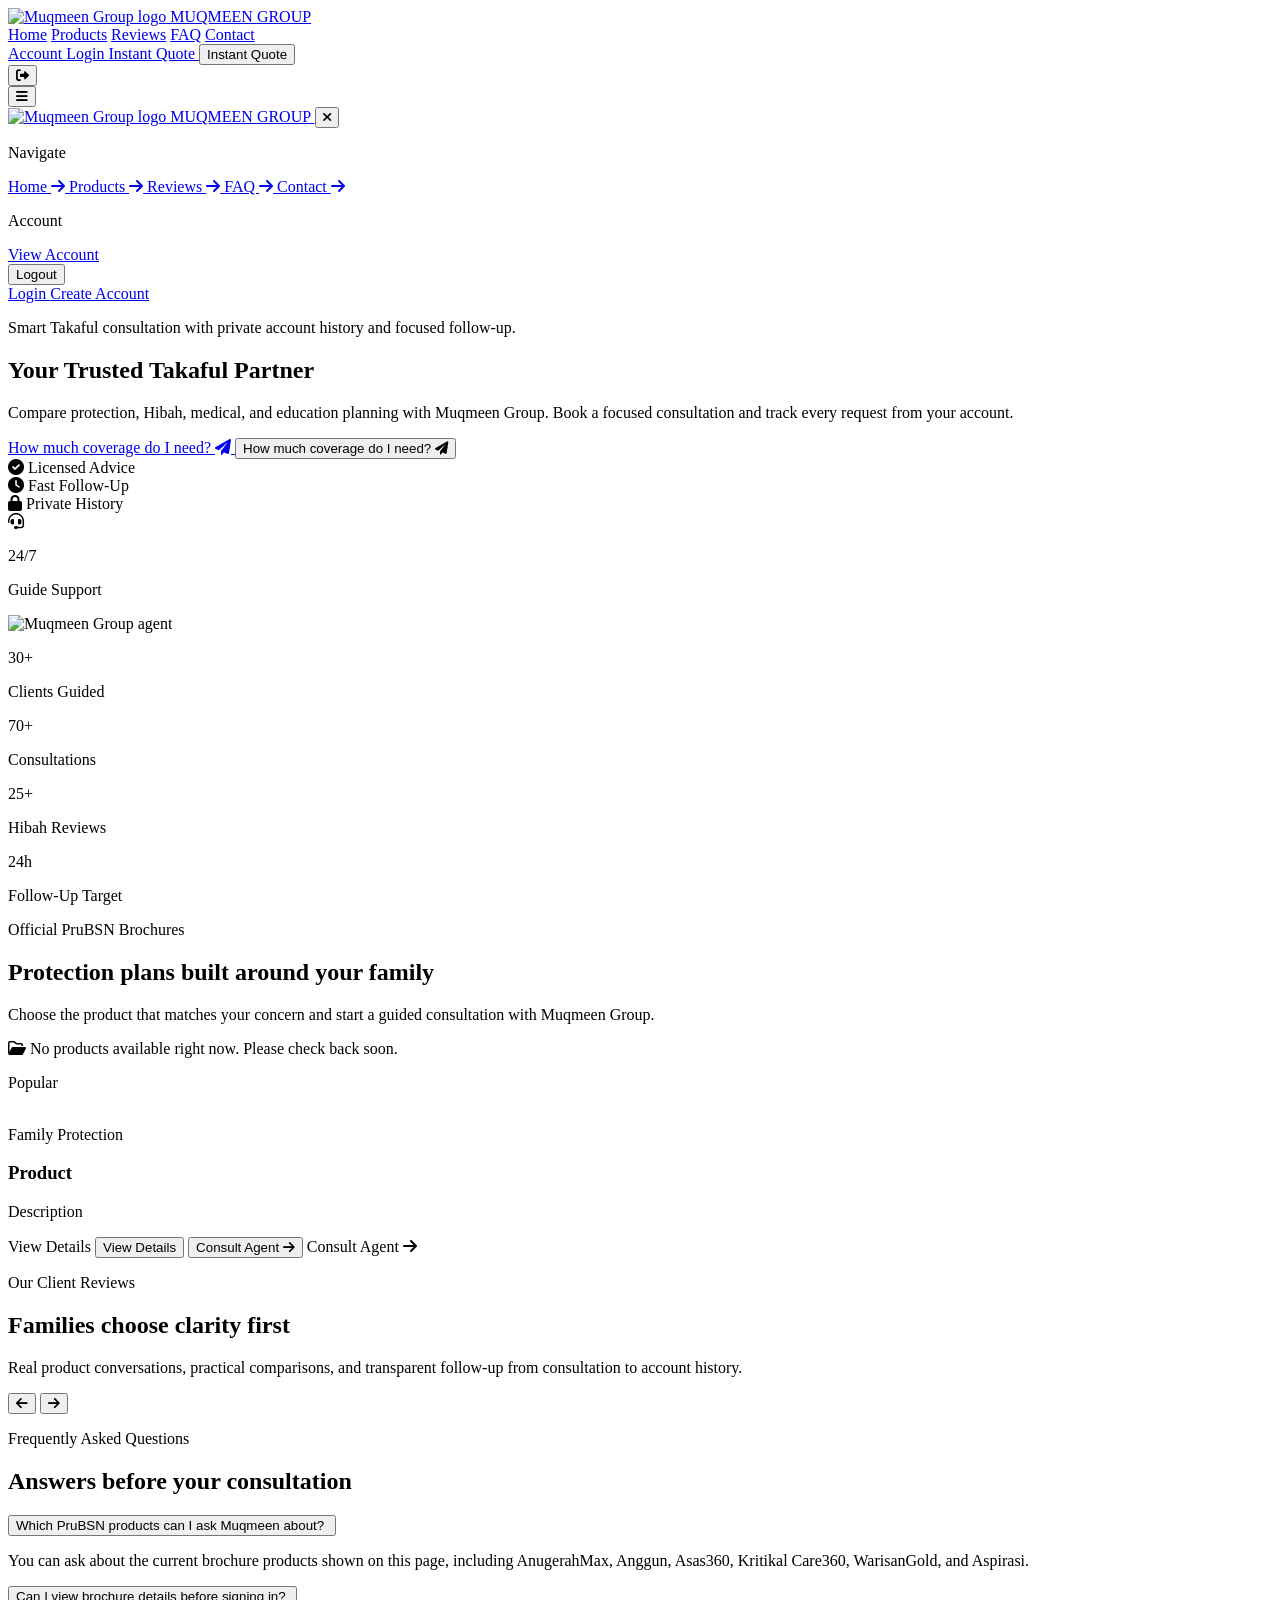
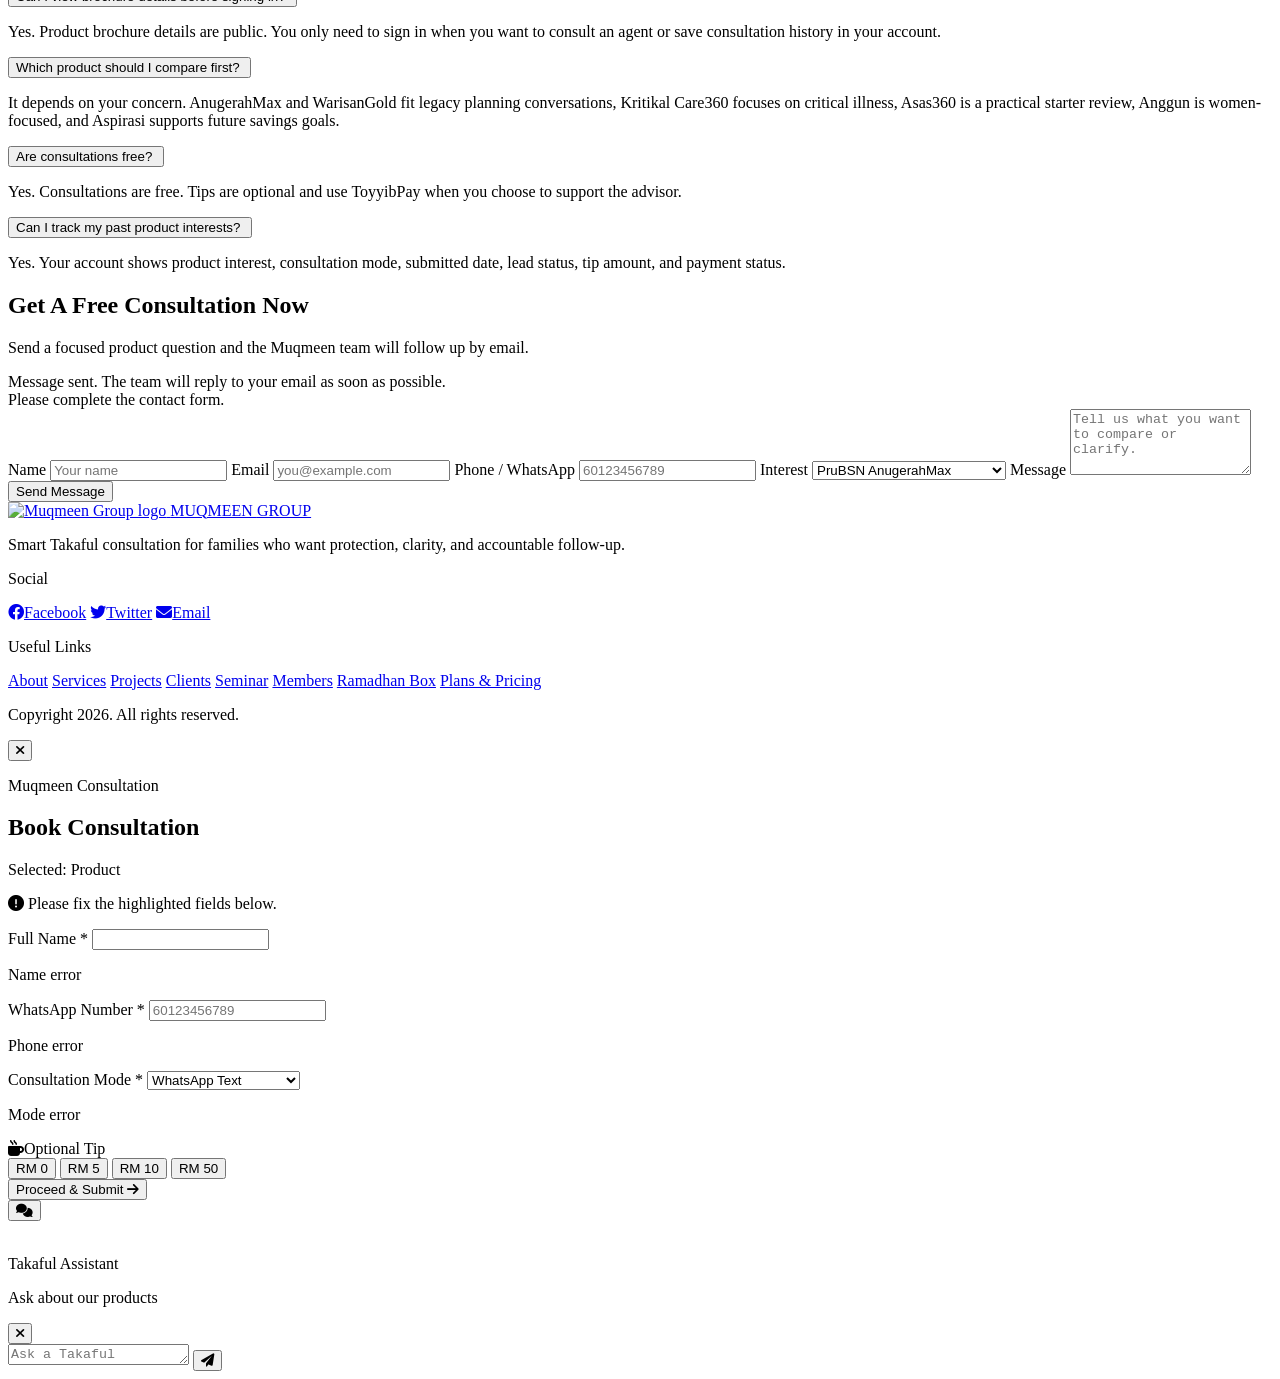
==== commit ff73c4e5: "feat: add mobile navigation drawer" ====
--- a/src/main/resources/templates/index.html
+++ b/src/main/resources/templates/index.html
@@ -44,12 +44,12 @@
                     Login
                 </a>
                 <a th:unless="${customerSignedIn}" href="/login"
-                   class="rounded-full bg-yellow-400 px-5 py-2.5 text-sm font-semibold text-zinc-950 shadow-[0_12px_30px_-16px_rgba(250,204,21,0.9)] hover:bg-yellow-300">
+                   class="hidden items-center justify-center rounded-full bg-yellow-400 px-5 py-2.5 text-sm font-semibold text-zinc-950 shadow-[0_12px_30px_-16px_rgba(250,204,21,0.9)] hover:bg-yellow-300 sm:inline-flex">
                     Instant Quote
                 </a>
                 <button th:if="${customerSignedIn}" type="button"
                         @click="openBooking('General Takaful Consultation')"
-                        class="rounded-full bg-yellow-400 px-5 py-2.5 text-sm font-semibold text-zinc-950 shadow-[0_12px_30px_-16px_rgba(250,204,21,0.9)] hover:bg-yellow-300">
+                        class="hidden items-center justify-center rounded-full bg-yellow-400 px-5 py-2.5 text-sm font-semibold text-zinc-950 shadow-[0_12px_30px_-16px_rgba(250,204,21,0.9)] hover:bg-yellow-300 sm:inline-flex">
                     Instant Quote
                 </button>
                 <form th:if="${customerSignedIn}" th:action="@{/logout}" method="post" class="hidden sm:block">
@@ -58,18 +58,87 @@
                         <i class="fa-solid fa-right-from-bracket"></i>
                     </button>
                 </form>
-            </div>
-        </div>
-        <div class="mobile-anchor-nav border-t border-yellow-400/10 px-3 pb-3 lg:hidden">
-            <div class="mx-auto grid max-w-7xl grid-cols-5 gap-1 pt-3 text-center text-[0.68rem] font-medium">
-                <a href="#top" class="rounded-full border border-yellow-400/20 px-2 py-2 text-white/75 hover:border-yellow-400 hover:text-yellow-300">Home</a>
-                <a href="#products" class="rounded-full border border-yellow-400/20 px-2 py-2 text-white/75 hover:border-yellow-400 hover:text-yellow-300">Products</a>
-                <a href="#reviews" class="rounded-full border border-yellow-400/20 px-2 py-2 text-white/75 hover:border-yellow-400 hover:text-yellow-300">Reviews</a>
-                <a href="#faq" class="rounded-full border border-yellow-400/20 px-2 py-2 text-white/75 hover:border-yellow-400 hover:text-yellow-300">FAQ</a>
-                <a href="#contact" class="rounded-full border border-yellow-400/20 px-2 py-2 text-white/75 hover:border-yellow-400 hover:text-yellow-300">Contact</a>
+                <button type="button"
+                        id="mobile-menu-open"
+                        class="inline-flex h-11 w-11 items-center justify-center rounded-full border border-yellow-400/25 text-yellow-400 hover:border-yellow-400 hover:bg-yellow-400/10 lg:hidden"
+                        aria-label="Open navigation menu"
+                        aria-expanded="false">
+                    <i class="fa-solid fa-bars text-lg"></i>
+                </button>
             </div>
         </div>
     </nav>
+
+    <div id="mobile-menu" class="fixed inset-0 z-[90] hidden lg:hidden" role="dialog" aria-modal="true" aria-hidden="true">
+        <div id="mobile-menu-backdrop" class="absolute inset-0 bg-zinc-950/80 backdrop-blur-sm"></div>
+        <aside id="mobile-menu-panel"
+               class="absolute right-0 top-0 flex h-full w-[min(22rem,88vw)] translate-x-full flex-col border-l border-yellow-400/20 bg-[#080808] opacity-80 shadow-2xl transition duration-200 ease-out">
+            <div class="flex items-center justify-between border-b border-yellow-400/15 px-5 py-5">
+                <a href="#top" class="mobile-menu-link flex items-center gap-3">
+                    <img th:src="@{/images/brand/mgkb.png}" src="/images/brand/mgkb.png" alt="Muqmeen Group logo"
+                         class="h-12 w-12 object-contain">
+                    <span class="logo-wordmark text-xs leading-none text-yellow-400">
+                        MUQMEEN <span class="logo-wordmark-strong text-yellow-300">GROUP</span>
+                    </span>
+                </a>
+                <button type="button"
+                        id="mobile-menu-close"
+                        class="flex h-11 w-11 items-center justify-center rounded-full text-zinc-300 hover:bg-yellow-400/10 hover:text-yellow-300"
+                        aria-label="Close navigation menu">
+                    <i class="fa-solid fa-xmark text-lg"></i>
+                </button>
+            </div>
+
+            <div class="flex-1 overflow-y-auto px-5 py-6">
+                <p class="text-xs font-semibold uppercase tracking-[0.2em] text-yellow-400">Navigate</p>
+                <div class="mt-4 grid gap-2 text-base font-medium">
+                    <a href="#top" class="mobile-menu-link flex items-center justify-between rounded-2xl border border-yellow-400/15 px-4 py-4 text-white hover:border-yellow-400 hover:bg-yellow-400/10">
+                        Home <i class="fa-solid fa-arrow-right text-sm text-yellow-400"></i>
+                    </a>
+                    <a href="#products" class="mobile-menu-link flex items-center justify-between rounded-2xl border border-yellow-400/15 px-4 py-4 text-white hover:border-yellow-400 hover:bg-yellow-400/10">
+                        Products <i class="fa-solid fa-arrow-right text-sm text-yellow-400"></i>
+                    </a>
+                    <a href="#reviews" class="mobile-menu-link flex items-center justify-between rounded-2xl border border-yellow-400/15 px-4 py-4 text-white hover:border-yellow-400 hover:bg-yellow-400/10">
+                        Reviews <i class="fa-solid fa-arrow-right text-sm text-yellow-400"></i>
+                    </a>
+                    <a href="#faq" class="mobile-menu-link flex items-center justify-between rounded-2xl border border-yellow-400/15 px-4 py-4 text-white hover:border-yellow-400 hover:bg-yellow-400/10">
+                        FAQ <i class="fa-solid fa-arrow-right text-sm text-yellow-400"></i>
+                    </a>
+                    <a href="#contact" class="mobile-menu-link flex items-center justify-between rounded-2xl border border-yellow-400/15 px-4 py-4 text-white hover:border-yellow-400 hover:bg-yellow-400/10">
+                        Contact <i class="fa-solid fa-arrow-right text-sm text-yellow-400"></i>
+                    </a>
+                </div>
+
+                <div class="mt-7 rounded-[1.5rem] border border-yellow-400/15 bg-white/[0.03] p-4">
+                    <p class="text-xs font-semibold uppercase tracking-[0.18em] text-yellow-400">Account</p>
+                    <div class="mt-4 grid gap-3">
+                        <a th:if="${customerSignedIn}" href="/account"
+                           class="flex items-center justify-center rounded-full bg-yellow-400 px-5 py-3 text-sm font-semibold text-zinc-950 hover:bg-yellow-300">
+                            View Account
+                        </a>
+                        <form th:if="${customerSignedIn}" th:action="@{/logout}" method="post">
+                            <input type="hidden" th:name="${_csrf.parameterName}" th:value="${_csrf.token}">
+                            <button type="submit" class="flex w-full items-center justify-center rounded-full border border-yellow-400/30 px-5 py-3 text-sm font-semibold text-white hover:bg-yellow-400/10">
+                                Logout
+                            </button>
+                        </form>
+                        <a th:unless="${customerSignedIn}" href="/login"
+                           class="flex items-center justify-center rounded-full bg-yellow-400 px-5 py-3 text-sm font-semibold text-zinc-950 hover:bg-yellow-300">
+                            Login
+                        </a>
+                        <a th:unless="${customerSignedIn}" href="/register"
+                           class="flex items-center justify-center rounded-full border border-yellow-400/30 px-5 py-3 text-sm font-semibold text-white hover:bg-yellow-400/10">
+                            Create Account
+                        </a>
+                    </div>
+                </div>
+            </div>
+
+            <div class="border-t border-yellow-400/15 px-5 py-5">
+                <p class="text-xs font-medium leading-5 text-white/60">Smart Takaful consultation with private account history and focused follow-up.</p>
+            </div>
+        </aside>
+    </div>
 
     <main class="overflow-hidden bg-[#f8f7f2]">
         <section id="home" class="relative bg-[radial-gradient(circle_at_12%_12%,#fff7cc_0,#fff7cc_18%,transparent_38%),linear-gradient(110deg,#f8fbff_0%,#fffaf1_100%)] lg:min-h-[calc(100vh-5rem)]">
@@ -100,7 +169,7 @@
                         </button>
                     </div>
 
-                    <div class="mt-7 grid max-w-xl grid-cols-1 gap-3 text-xs font-medium text-zinc-600 sm:mt-8 sm:grid-cols-3 sm:gap-4 sm:text-sm">
+                    <div class="mt-7 hidden max-w-xl grid-cols-1 gap-3 text-xs font-medium text-zinc-600 sm:mt-8 sm:grid sm:grid-cols-3 sm:gap-4 sm:text-sm">
                         <div class="flex items-center gap-2"><i class="fa-solid fa-check-circle text-yellow-500"></i> Licensed Advice</div>
                         <div class="flex items-center gap-2"><i class="fa-solid fa-clock text-yellow-500"></i> Fast Follow-Up</div>
                         <div class="flex items-center gap-2"><i class="fa-solid fa-lock text-yellow-500"></i> Private History</div>
@@ -160,6 +229,7 @@
 
                     <article th:each="product, iter : ${products}"
                              class="group relative flex min-h-[25rem] flex-col justify-between overflow-hidden rounded-[2rem] border border-yellow-400/15 bg-[#111111] p-6 shadow-[0_28px_70px_-58px_rgba(250,204,21,0.55)] transition duration-300 hover:-translate-y-1 hover:border-yellow-400/45 hover:shadow-premium"
+                             th:data-brochure-url="${product.brochureUrl}"
                              th:classappend="${product.featured} ? ' ring-2 ring-yellow-400/90' : ''">
                         <p th:if="${product.featured}" class="absolute right-5 top-5 z-20 rounded-full bg-yellow-400 px-3 py-1 text-[0.68rem] font-semibold uppercase tracking-[0.16em] text-zinc-950">Popular</p>
                         <div>
@@ -178,17 +248,17 @@
                             <h3 class="mt-6 text-2xl font-semibold text-yellow-400" th:text="${product.name}">Product</h3>
                             <p class="mt-3 text-sm font-medium leading-6 text-white/70" th:text="${product.description}">Description</p>
                         </div>
-                        <div class="mt-7 grid grid-cols-2 gap-3">
+                        <div class="product-card-actions mt-7 grid grid-cols-2 gap-3">
                             <a th:if="${product.brochureUrl != null && !#strings.isEmpty(product.brochureUrl)}"
                                th:href="${product.brochureUrl}"
                                target="_blank"
                                rel="noopener"
-                               class="inline-flex items-center justify-center rounded-full border border-yellow-400/25 px-4 py-3 text-sm font-semibold text-white hover:border-yellow-400 hover:bg-yellow-400/10">
+                               class="mobile-view-details inline-flex items-center justify-center rounded-full border border-yellow-400/25 px-4 py-3 text-sm font-semibold text-white hover:border-yellow-400 hover:bg-yellow-400/10">
                                 View Details
                             </a>
                             <button th:unless="${product.brochureUrl != null && !#strings.isEmpty(product.brochureUrl)}"
                                     type="button"
-                                    class="inline-flex items-center justify-center rounded-full border border-yellow-400/25 px-4 py-3 text-sm font-semibold text-white">
+                                    class="mobile-view-details inline-flex items-center justify-center rounded-full border border-yellow-400/25 px-4 py-3 text-sm font-semibold text-white">
                                 View Details
                             </button>
                             <button th:if="${customerSignedIn}" type="button"
@@ -216,7 +286,7 @@
                         <h2 class="mt-3 text-3xl font-semibold tracking-tight text-yellow-400 sm:text-4xl">Families choose clarity first</h2>
                         <p class="mt-3 max-w-xl text-sm font-medium leading-6 text-white/70">Real product conversations, practical comparisons, and transparent follow-up from consultation to account history.</p>
                     </div>
-                    <div class="flex gap-3">
+                    <div class="hidden gap-3 sm:flex">
                         <button type="button" @click="prev()" aria-label="Previous review"
                                 class="flex h-11 w-11 items-center justify-center rounded-full border border-yellow-400/25 text-white transition hover:border-yellow-400 hover:bg-yellow-400/10">
                             <i class="fa-solid fa-arrow-left"></i>
@@ -524,6 +594,69 @@
             </button>
         </form>
     </div>
+
+    <script>
+        (function () {
+            const menu = document.getElementById('mobile-menu');
+            const panel = document.getElementById('mobile-menu-panel');
+            const openBtn = document.getElementById('mobile-menu-open');
+            const closeBtn = document.getElementById('mobile-menu-close');
+            const backdrop = document.getElementById('mobile-menu-backdrop');
+            const links = document.querySelectorAll('.mobile-menu-link');
+            if (!menu || !panel || !openBtn || !closeBtn || !backdrop) return;
+
+            function openMenu() {
+                menu.classList.remove('hidden');
+                menu.setAttribute('aria-hidden', 'false');
+                openBtn.setAttribute('aria-expanded', 'true');
+                void panel.offsetWidth;
+                panel.classList.remove('translate-x-full', 'opacity-80');
+                panel.classList.add('translate-x-0', 'opacity-100');
+            }
+
+            function closeMenu() {
+                panel.classList.add('translate-x-full', 'opacity-80');
+                panel.classList.remove('translate-x-0', 'opacity-100');
+                openBtn.setAttribute('aria-expanded', 'false');
+                window.setTimeout(function () {
+                    menu.classList.add('hidden');
+                    menu.setAttribute('aria-hidden', 'true');
+                }, 180);
+            }
+
+            openBtn.addEventListener('click', openMenu);
+            closeBtn.addEventListener('click', closeMenu);
+            backdrop.addEventListener('click', closeMenu);
+            links.forEach(function (link) {
+                link.addEventListener('click', closeMenu);
+            });
+            document.addEventListener('keydown', function (event) {
+                if (event.key === 'Escape' && !menu.classList.contains('hidden')) {
+                    closeMenu();
+                }
+            });
+        })();
+    </script>
+
+    <script>
+        (function () {
+            const mobileCardQuery = window.matchMedia('(max-width: 767px)');
+            const productCards = document.querySelectorAll('[data-brochure-url]');
+            if (!productCards.length) return;
+
+            function shouldIgnoreTap(target) {
+                return Boolean(target.closest('a, button, input, select, textarea, label'));
+            }
+
+            productCards.forEach(function (card) {
+                card.addEventListener('click', function (event) {
+                    const brochureUrl = card.dataset.brochureUrl;
+                    if (!mobileCardQuery.matches || !brochureUrl || shouldIgnoreTap(event.target)) return;
+                    window.open(brochureUrl, '_blank', 'noopener');
+                });
+            });
+        })();
+    </script>
 
     <script>
         (function () {
